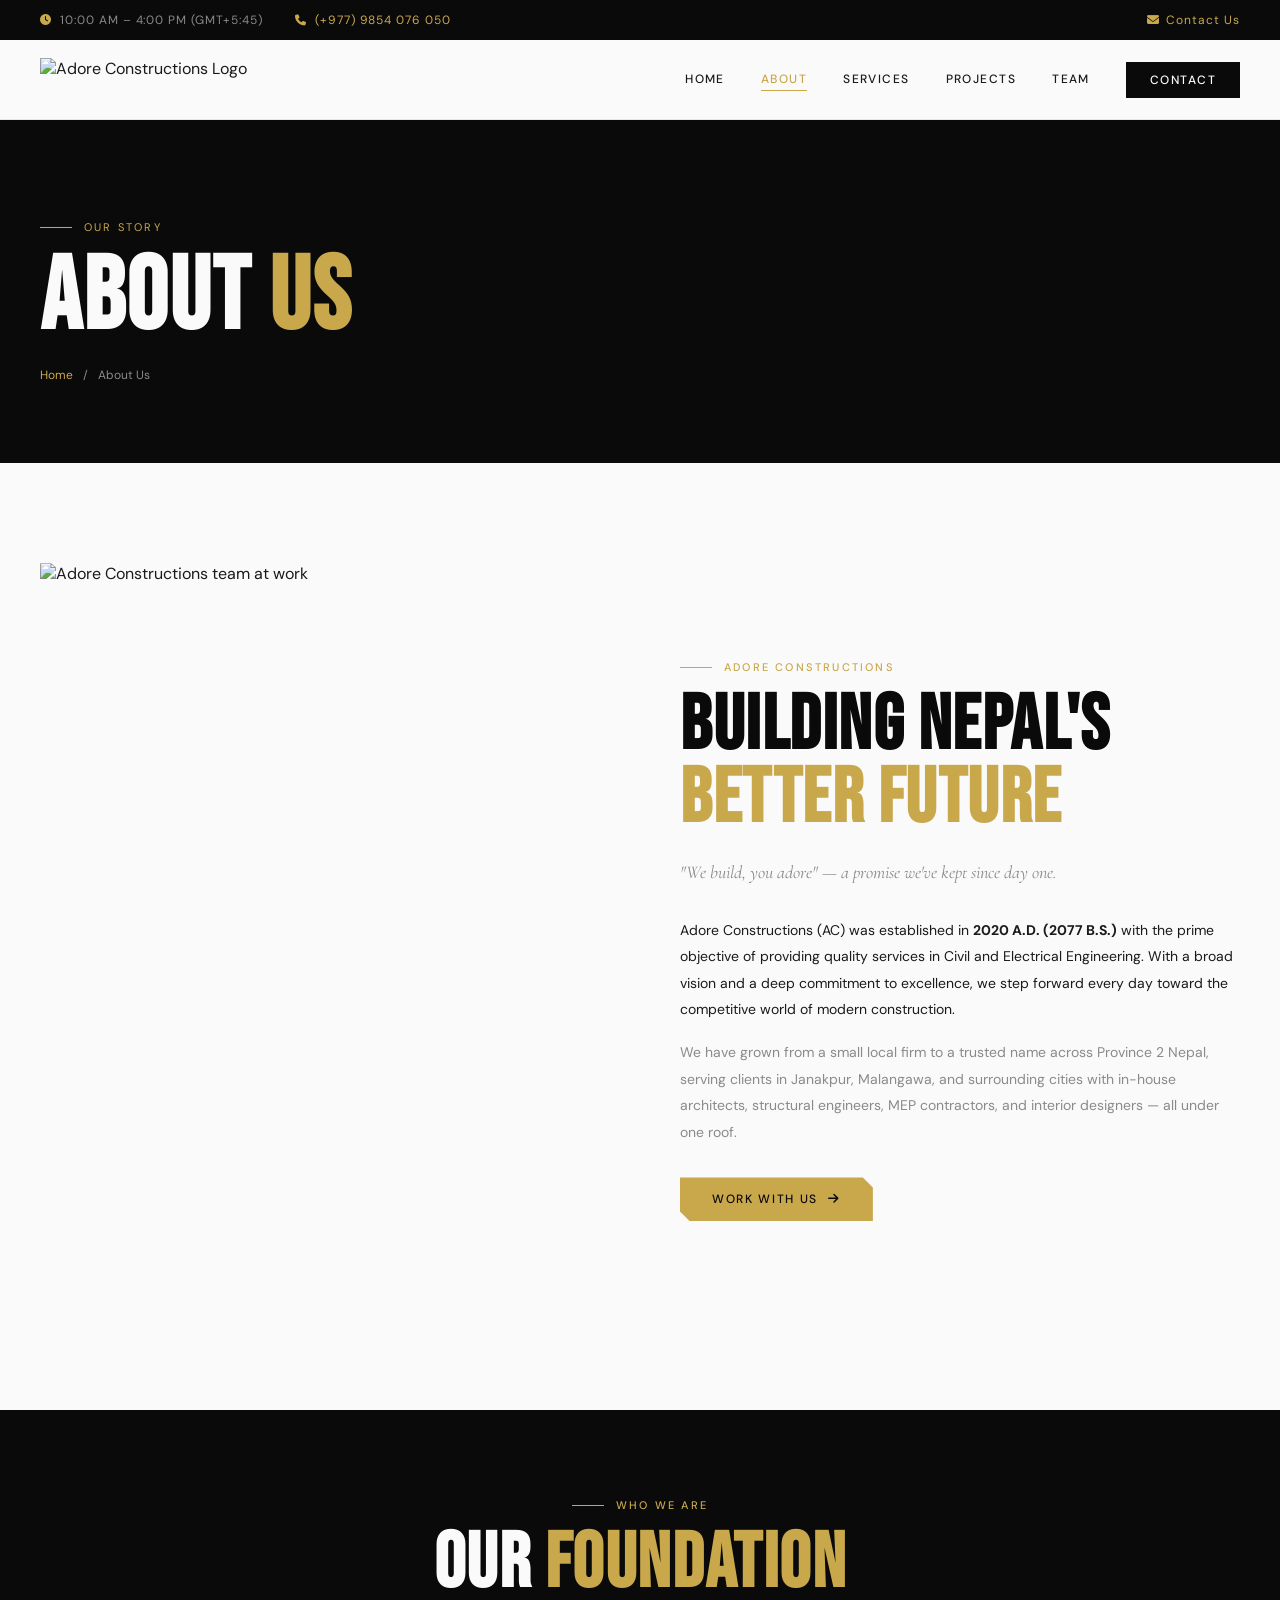
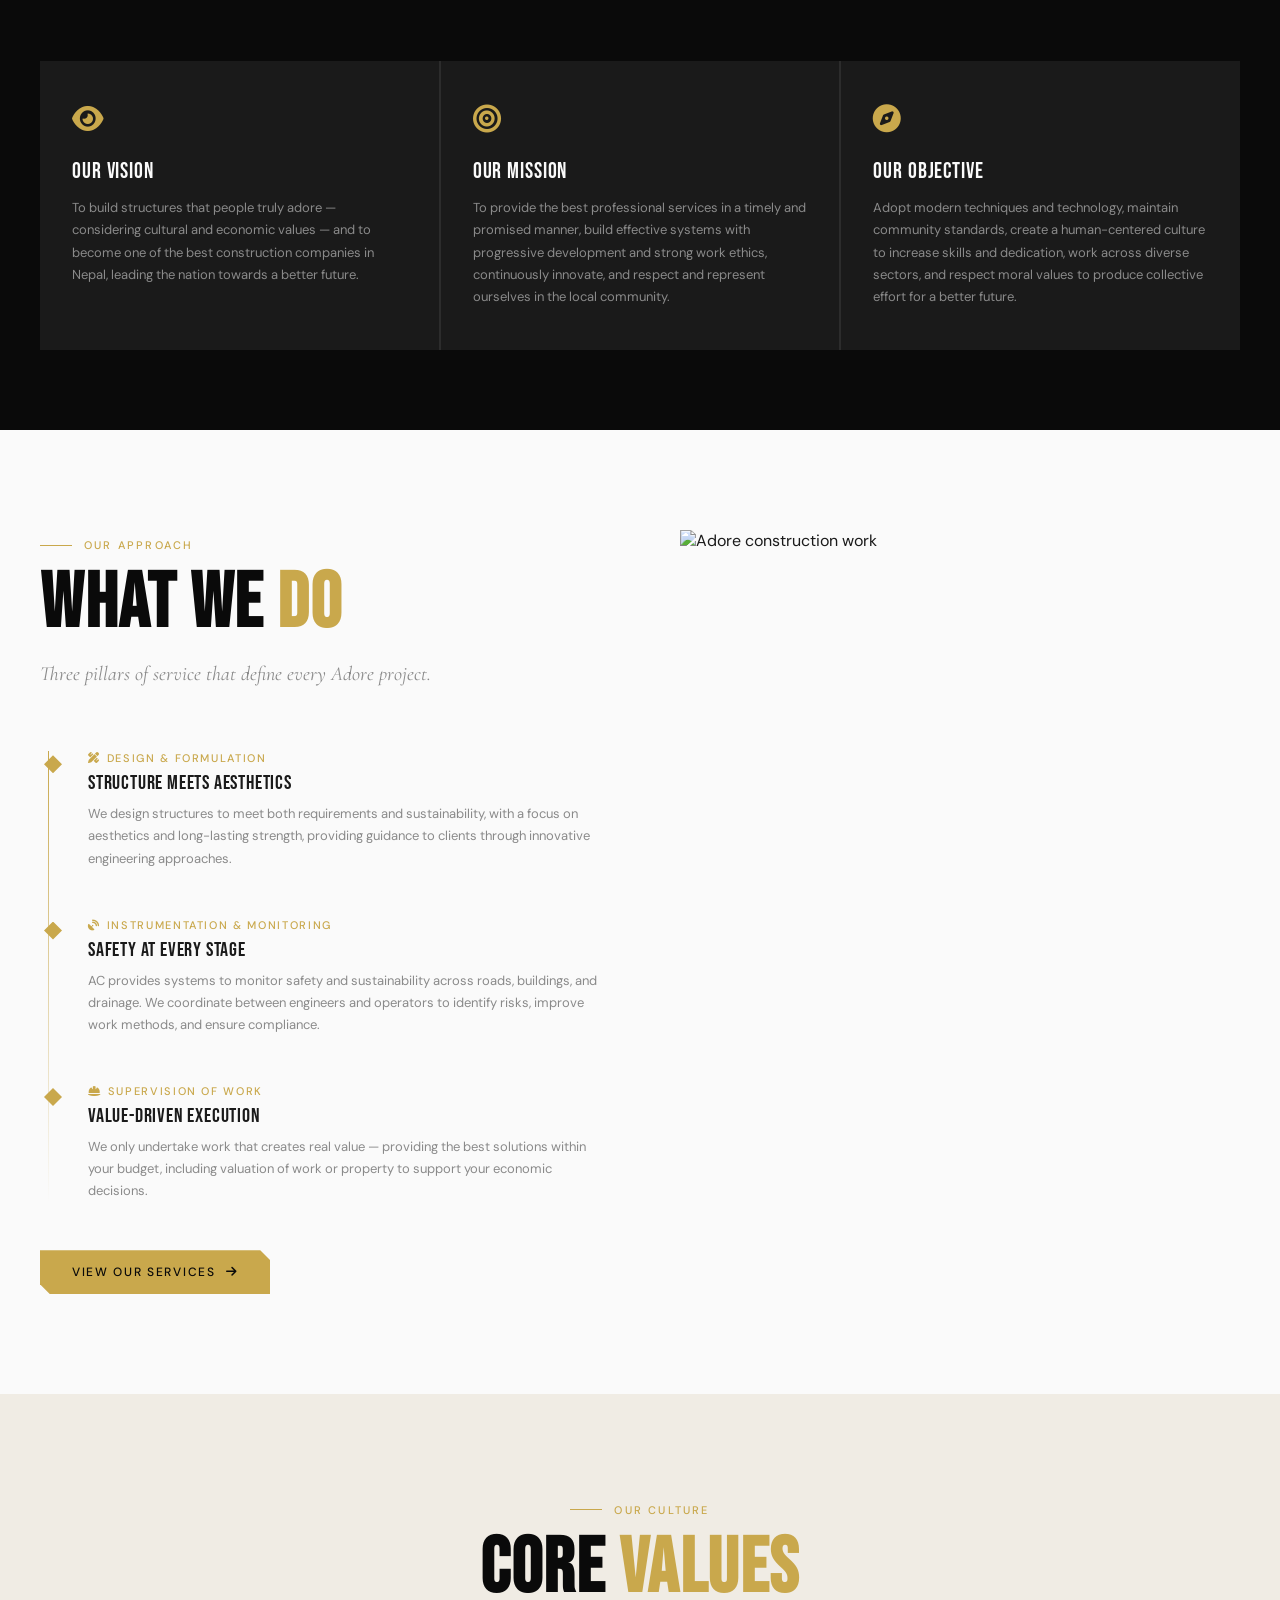
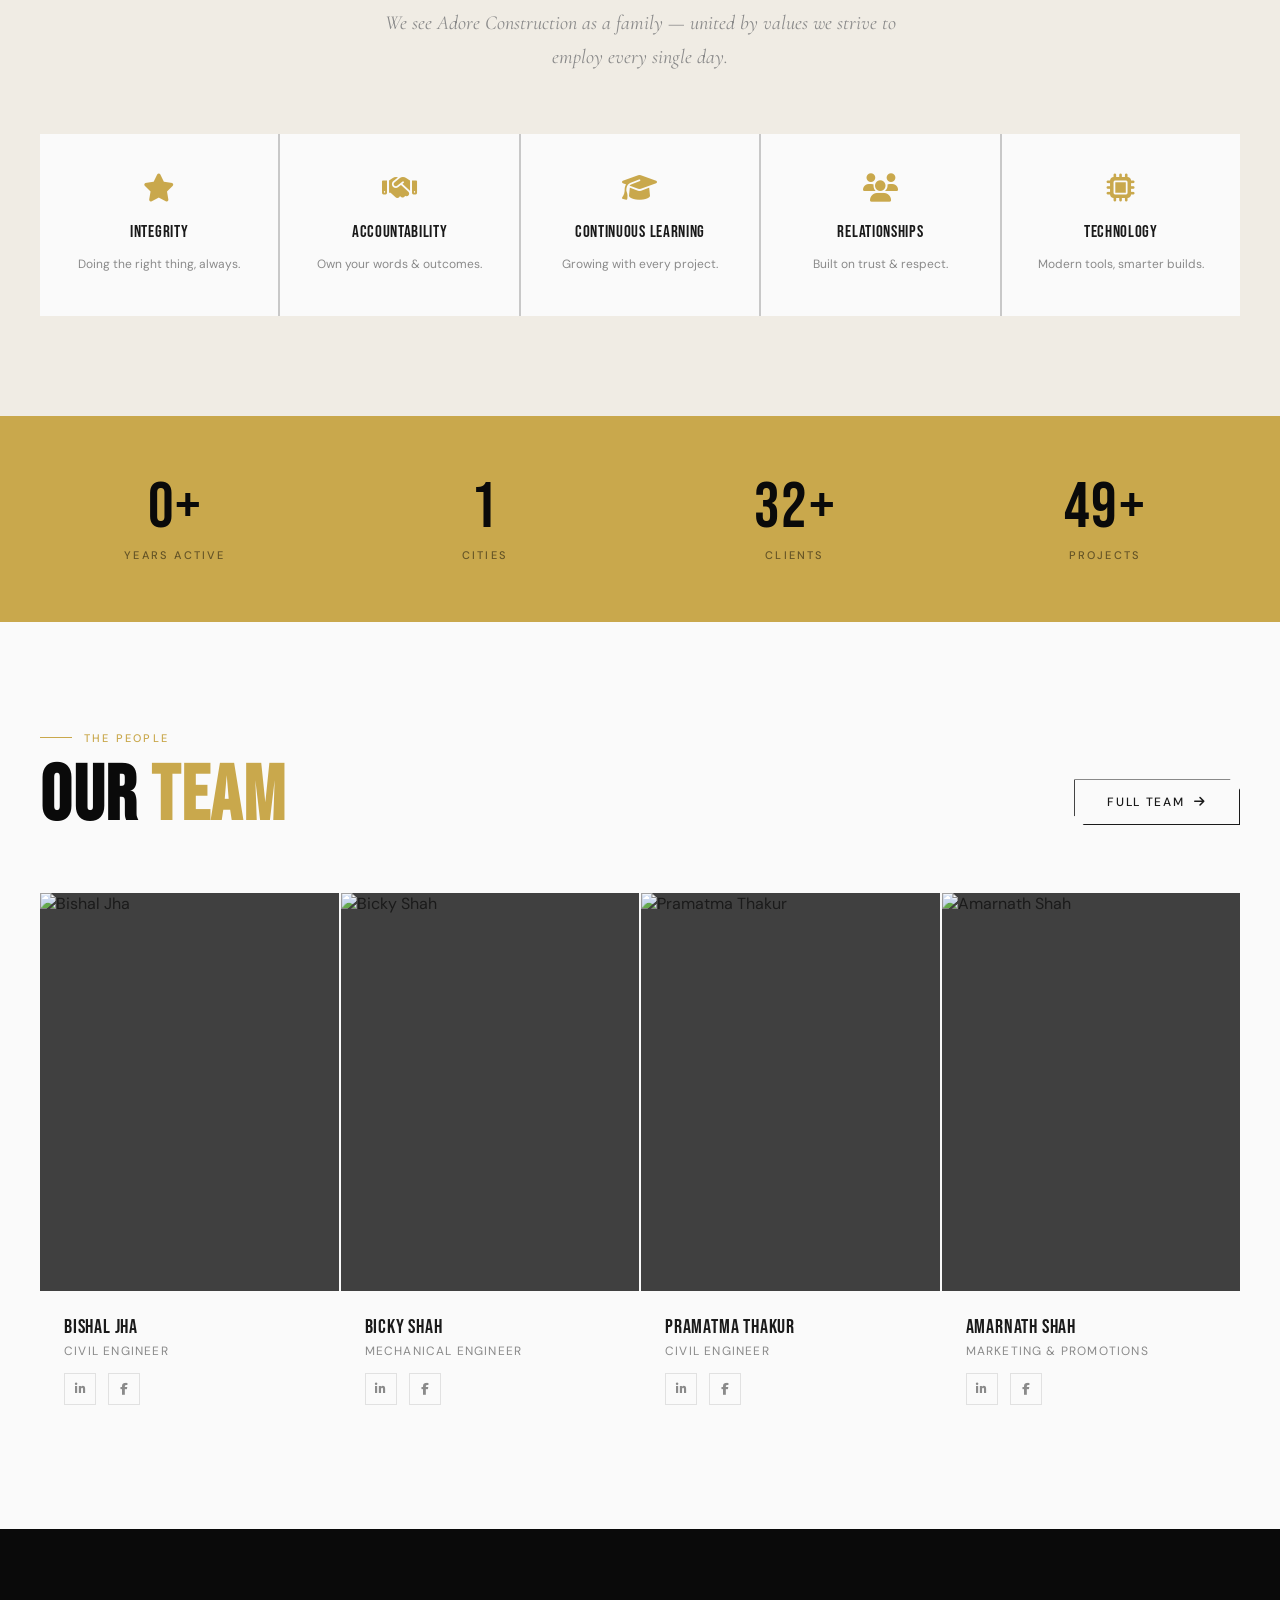
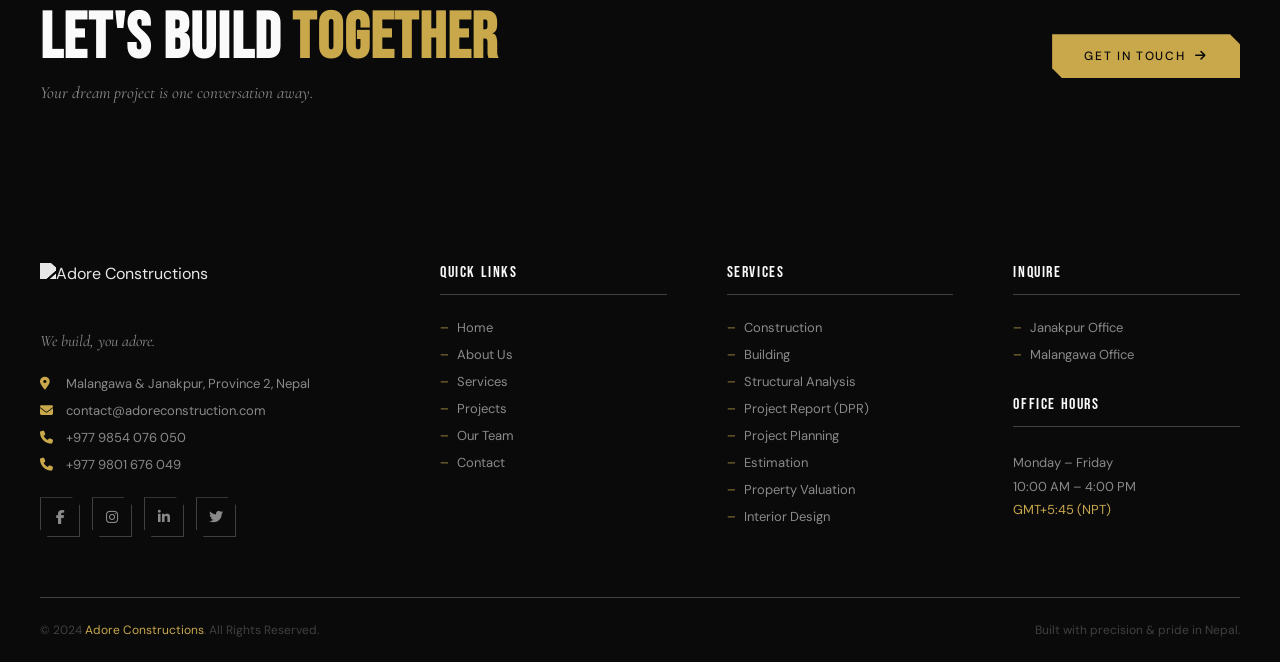
==== about.html @ 5b1c92f7 "a" ====
<!DOCTYPE html>
<html lang="en">
<head>
  <meta charset="UTF-8">
  <meta name="viewport" content="width=device-width, initial-scale=1.0">
  <meta name="description" content="About Adore Constructions — Established 2020 in Nepal. Our vision, mission, objectives, core values and the expert team behind every build.">
  <title>About Us — Adore Constructions</title>
  <link rel="stylesheet" href="style.css">
  <link rel="stylesheet" href="https://cdnjs.cloudflare.com/ajax/libs/font-awesome/6.5.0/css/all.min.css">
  <script src="components.js" defer></script>
  <script src="script.js" defer></script>
</head>
<body>

<div id="nav-placeholder"></div>

<!-- ══════════════════════════════════════
     PAGE HERO
══════════════════════════════════════ -->
<div class="page-hero">
  <div class="container">
    <div class="page-hero-label">Our Story</div>
    <h1 class="section-title" style="color:var(--white);font-size:clamp(52px,8vw,110px)">About <span>Us</span></h1>
    <div class="breadcrumb"><a href="index.html">Home</a><span>/</span><span>About Us</span></div>
  </div>
</div>

<!-- ══════════════════════════════════════
     INTRO
══════════════════════════════════════ -->
<section class="section">
  <div class="container">
    <div class="about-intro">
      <div class="reveal-left">
        <img src="https://images.unsplash.com/photo-1504307651254-35680f356dfd?w=800&q=80" alt="Adore Constructions team at work" class="about-intro-img">
      </div>
      <div class="reveal-right">
        <div class="section-label">Adore Constructions</div>
        <h2 class="section-title">Building Nepal's<br><span>Better Future</span></h2>
        <p style="font-family:var(--font-serif);font-style:italic;font-size:18px;color:var(--ash);line-height:1.8;margin-top:20px;margin-bottom:28px">
          "We build, you adore" — a promise we've kept since day one.
        </p>
        <p style="font-size:14px;color:var(--charcoal);line-height:1.9;margin-bottom:16px">
          Adore Constructions (AC) was established in <strong>2020 A.D. (2077 B.S.)</strong> with the prime objective of providing quality services in Civil and Electrical Engineering. With a broad vision and a deep commitment to excellence, we step forward every day toward the competitive world of modern construction.
        </p>
        <p style="font-size:14px;color:var(--ash);line-height:1.9;margin-bottom:32px">
          We have grown from a small local firm to a trusted name across Province 2 Nepal, serving clients in Janakpur, Malangawa, and surrounding cities with in-house architects, structural engineers, MEP contractors, and interior designers — all under one roof.
        </p>
        <a href="contact.html" class="btn btn-primary">Work With Us <i class="fas fa-arrow-right"></i></a>
      </div>
    </div>
  </div>
</section>

<!-- ══════════════════════════════════════
     VISION / MISSION / OBJECTIVE
══════════════════════════════════════ -->
<section class="section" style="background:var(--black);padding-top:80px;padding-bottom:80px">
  <div class="container">
    <div class="reveal" style="text-align:center;max-width:640px;margin:0 auto 60px">
      <div class="section-label" style="justify-content:center">Who We Are</div>
      <h2 class="section-title" style="color:var(--white)">Our <span>Foundation</span></h2>
    </div>
    <div class="values-grid" style="background:var(--steel)">
      <div class="value-card reveal delay-1" style="background:var(--charcoal)">
        <div class="value-icon"><i class="fas fa-eye"></i></div>
        <div class="value-title" style="color:var(--white)">Our Vision</div>
        <div class="value-desc" style="color:var(--ash)">To build structures that people truly adore — considering cultural and economic values — and to become one of the best construction companies in Nepal, leading the nation towards a better future.</div>
      </div>
      <div class="value-card reveal delay-2" style="background:var(--charcoal)">
        <div class="value-icon"><i class="fas fa-bullseye"></i></div>
        <div class="value-title" style="color:var(--white)">Our Mission</div>
        <div class="value-desc" style="color:var(--ash)">To provide the best professional services in a timely and promised manner, build effective systems with progressive development and strong work ethics, continuously innovate, and respect and represent ourselves in the local community.</div>
      </div>
      <div class="value-card reveal delay-3" style="background:var(--charcoal)">
        <div class="value-icon"><i class="fas fa-compass"></i></div>
        <div class="value-title" style="color:var(--white)">Our Objective</div>
        <div class="value-desc" style="color:var(--ash)">Adopt modern techniques and technology, maintain community standards, create a human-centered culture to increase skills and dedication, work across diverse sectors, and respect moral values to produce collective effort for a better future.</div>
      </div>
    </div>
  </div>
</section>

<!-- ══════════════════════════════════════
     WHAT WE DO
══════════════════════════════════════ -->
<section class="section">
  <div class="container">
    <div style="display:grid;grid-template-columns:1fr 1fr;gap:80px;align-items:start" class="about-intro">
      <div class="reveal">
        <div class="section-label">Our Approach</div>
        <h2 class="section-title">What We <span>Do</span></h2>
        <p class="section-subtitle">Three pillars of service that define every Adore project.</p>
        <div class="timeline">
          <div class="timeline-item reveal delay-1">
            <div class="timeline-dot"></div>
            <div class="timeline-year"><i class="fas fa-pencil-ruler" style="margin-right:6px"></i>Design &amp; Formulation</div>
            <div class="timeline-title">Structure Meets Aesthetics</div>
            <div class="timeline-desc">We design structures to meet both requirements and sustainability, with a focus on aesthetics and long-lasting strength, providing guidance to clients through innovative engineering approaches.</div>
          </div>
          <div class="timeline-item reveal delay-2">
            <div class="timeline-dot"></div>
            <div class="timeline-year"><i class="fas fa-satellite-dish" style="margin-right:6px"></i>Instrumentation &amp; Monitoring</div>
            <div class="timeline-title">Safety at Every Stage</div>
            <div class="timeline-desc">AC provides systems to monitor safety and sustainability across roads, buildings, and drainage. We coordinate between engineers and operators to identify risks, improve work methods, and ensure compliance.</div>
          </div>
          <div class="timeline-item reveal delay-3">
            <div class="timeline-dot"></div>
            <div class="timeline-year"><i class="fas fa-hard-hat" style="margin-right:6px"></i>Supervision of Work</div>
            <div class="timeline-title">Value-Driven Execution</div>
            <div class="timeline-desc">We only undertake work that creates real value — providing the best solutions within your budget, including valuation of work or property to support your economic decisions.</div>
          </div>
        </div>
        <div style="margin-top:36px">
          <a href="services.html" class="btn btn-primary">View Our Services <i class="fas fa-arrow-right"></i></a>
        </div>
      </div>
      <div class="reveal-right">
        <img src="https://images.unsplash.com/photo-1541888946425-d81bb19240f5?w=800&q=80" alt="Adore construction work" style="width:100%;aspect-ratio:3/4;object-fit:cover;clip-path:polygon(0 0, 100% 0, 100% calc(100% - 50px), calc(100% - 50px) 100%, 0 100%)">
      </div>
    </div>
  </div>
</section>

<!-- ══════════════════════════════════════
     CORE VALUES
══════════════════════════════════════ -->
<section class="section" style="background:var(--bone)">
  <div class="container">
    <div class="reveal" style="text-align:center;max-width:640px;margin:0 auto 60px">
      <div class="section-label" style="justify-content:center">Our Culture</div>
      <h2 class="section-title">Core <span>Values</span></h2>
      <p class="section-subtitle" style="margin:0 auto;text-align:center">We see Adore Construction as a family — united by values we strive to employ every single day.</p>
    </div>
    <div style="display:grid;grid-template-columns:repeat(5,1fr);gap:2px;background:var(--silver)" class="values-cols">
      <style>.values-cols{} @media(max-width:900px){.values-cols{grid-template-columns:1fr 1fr !important}} @media(max-width:500px){.values-cols{grid-template-columns:1fr !important}}</style>
      <div class="value-card reveal delay-1" style="text-align:center;padding:40px 20px">
        <div class="value-icon" style="justify-content:center;display:flex"><i class="fas fa-star"></i></div>
        <div class="value-title" style="font-size:17px">Integrity</div>
        <div class="value-desc" style="font-size:12px">Doing the right thing, always.</div>
      </div>
      <div class="value-card reveal delay-2" style="text-align:center;padding:40px 20px">
        <div class="value-icon" style="justify-content:center;display:flex"><i class="fas fa-handshake"></i></div>
        <div class="value-title" style="font-size:17px">Accountability</div>
        <div class="value-desc" style="font-size:12px">Own your words &amp; outcomes.</div>
      </div>
      <div class="value-card reveal delay-3" style="text-align:center;padding:40px 20px">
        <div class="value-icon" style="justify-content:center;display:flex"><i class="fas fa-graduation-cap"></i></div>
        <div class="value-title" style="font-size:17px">Continuous Learning</div>
        <div class="value-desc" style="font-size:12px">Growing with every project.</div>
      </div>
      <div class="value-card reveal delay-4" style="text-align:center;padding:40px 20px">
        <div class="value-icon" style="justify-content:center;display:flex"><i class="fas fa-users"></i></div>
        <div class="value-title" style="font-size:17px">Relationships</div>
        <div class="value-desc" style="font-size:12px">Built on trust &amp; respect.</div>
      </div>
      <div class="value-card reveal delay-5" style="text-align:center;padding:40px 20px">
        <div class="value-icon" style="justify-content:center;display:flex"><i class="fas fa-microchip"></i></div>
        <div class="value-title" style="font-size:17px">Technology</div>
        <div class="value-desc" style="font-size:12px">Modern tools, smarter builds.</div>
      </div>
    </div>
  </div>
</section>

<!-- ══════════════════════════════════════
     STATS
══════════════════════════════════════ -->
<div class="stats-bar">
  <div class="container">
    <div class="stats-grid">
      <div class="stat-item reveal"><div class="stat-num" data-count="3" data-suffix="+">3+</div><div class="stat-label">Years Active</div></div>
      <div class="stat-item reveal delay-1"><div class="stat-num" data-count="5" data-suffix="">5</div><div class="stat-label">Cities</div></div>
      <div class="stat-item reveal delay-2"><div class="stat-num" data-count="99" data-suffix="+">99+</div><div class="stat-label">Clients</div></div>
      <div class="stat-item reveal delay-3"><div class="stat-num" data-count="150" data-suffix="+">150+</div><div class="stat-label">Projects</div></div>
    </div>
  </div>
</div>

<!-- ══════════════════════════════════════
     TEAM PREVIEW
══════════════════════════════════════ -->
<section class="section">
  <div class="container">
    <div style="display:flex;justify-content:space-between;align-items:flex-end;flex-wrap:wrap;gap:24px;margin-bottom:60px">
      <div class="reveal">
        <div class="section-label">The People</div>
        <h2 class="section-title">Our <span>Team</span></h2>
      </div>
      <a href="team.html" class="btn btn-outline reveal delay-2" style="margin-bottom:8px">Full Team <i class="fas fa-arrow-right"></i></a>
    </div>
    <div class="team-grid">
      <div class="team-card reveal delay-1">
        <div class="team-img-wrap"><img src="https://images.unsplash.com/photo-1519085360753-af0119f7cbe7?w=400&q=80" alt="Bishal Jha" class="team-img"></div>
        <div class="team-info">
          <div class="team-name">Bishal Jha</div><div class="team-role">Civil Engineer</div>
          <div class="team-socials"><a href="#"><i class="fab fa-linkedin-in"></i></a><a href="#"><i class="fab fa-facebook-f"></i></a></div>
        </div>
      </div>
      <div class="team-card reveal delay-2">
        <div class="team-img-wrap"><img src="https://images.unsplash.com/photo-1500648767791-00dcc994a43e?w=400&q=80" alt="Bicky Shah" class="team-img"></div>
        <div class="team-info">
          <div class="team-name">Bicky Shah</div><div class="team-role">Mechanical Engineer</div>
          <div class="team-socials"><a href="#"><i class="fab fa-linkedin-in"></i></a><a href="#"><i class="fab fa-facebook-f"></i></a></div>
        </div>
      </div>
      <div class="team-card reveal delay-3">
        <div class="team-img-wrap"><img src="https://images.unsplash.com/photo-1507003211169-0a1dd7228f2d?w=400&q=80" alt="Pramatma Thakur" class="team-img"></div>
        <div class="team-info">
          <div class="team-name">Pramatma Thakur</div><div class="team-role">Civil Engineer</div>
          <div class="team-socials"><a href="#"><i class="fab fa-linkedin-in"></i></a><a href="#"><i class="fab fa-facebook-f"></i></a></div>
        </div>
      </div>
      <div class="team-card reveal delay-4">
        <div class="team-img-wrap"><img src="https://images.unsplash.com/photo-1560250097-0b93528c311a?w=400&q=80" alt="Amarnath Shah" class="team-img"></div>
        <div class="team-info">
          <div class="team-name">Amarnath Shah</div><div class="team-role">Marketing &amp; Promotions</div>
          <div class="team-socials"><a href="#"><i class="fab fa-linkedin-in"></i></a><a href="#"><i class="fab fa-facebook-f"></i></a></div>
        </div>
      </div>
    </div>
  </div>
</section>

<!-- CTA -->
<div class="cta-banner">
  <div class="container">
    <div class="reveal">
      <h2 class="cta-banner-title">Let's Build <span>Together</span></h2>
      <p class="cta-banner-sub">Your dream project is one conversation away.</p>
    </div>
    <a href="contact.html" class="btn btn-primary reveal delay-2">Get In Touch <i class="fas fa-arrow-right"></i></a>
  </div>
</div>

<div id="footer-placeholder"></div>
<div id="extras-placeholder"></div>
</body>
</html>
---- style.css ----
/* ============================================
   ADORE CONSTRUCTIONS — Premium Design System
   Aesthetic: Industrial Luxury / Editorial
   ============================================ */

@import url('https://fonts.googleapis.com/css2?family=Bebas+Neue&family=Cormorant+Garamond:ital,wght@0,300;0,400;0,600;1,300;1,400&family=DM+Sans:wght@300;400;500&display=swap');

/* ── Variables ── */
:root {
  --black: #0a0a0a;
  --charcoal: #1a1a1a;
  --steel: #2c2c2c;
  --iron: #404040;
  --ash: #8a8a8a;
  --silver: #c8c8c8;
  --bone: #f0ece4;
  --white: #fafafa;
  --gold: #c9a84c;
  --gold-light: #e8c96a;
  --gold-dim: rgba(201,168,76,0.15);

  --font-display: 'Bebas Neue', sans-serif;
  --font-serif: 'Cormorant Garamond', serif;
  --font-body: 'DM Sans', sans-serif;

  --ease-out: cubic-bezier(0.16, 1, 0.3, 1);
  --ease-in-out: cubic-bezier(0.87, 0, 0.13, 1);

  --nav-h: 80px;
  --topbar-h: 40px;
}

/* ── Reset ── */
*, *::before, *::after { margin: 0; padding: 0; box-sizing: border-box; }
html { scroll-behavior: smooth; font-size: 16px; }
body {
  font-family: var(--font-body);
  background: var(--white);
  color: var(--charcoal);
  overflow-x: hidden;
  cursor: auto;
}
a { text-decoration: none; color: inherit; }
img { max-width: 100%; display: block; }
ul { list-style: none; }
button { border: none; background: none; cursor: pointer; font-family: inherit; }

/* ── Custom Cursor (hidden — real system cursor is used) ── */
.cursor { display: none; }

/* ── Top Bar ── */
.topbar {
  height: var(--topbar-h);
  background: var(--black);
  display: flex; align-items: center; justify-content: space-between;
  padding: 0 40px;
  font-size: 12px;
  letter-spacing: 0.08em;
  color: var(--ash);
}
.topbar a { color: var(--gold); transition: color .2s; }
.topbar a:hover { color: var(--gold-light); }
.topbar-left { display: flex; gap: 32px; align-items: center; }
.topbar-left span { display: flex; align-items: center; gap: 8px; }
.topbar-left i { color: var(--gold); font-size: 11px; }

/* ── Navigation ── */
.navbar {
  position: sticky; top: 0; z-index: 1000;
  height: var(--nav-h);
  background: var(--white);
  border-bottom: 1px solid rgba(0,0,0,0.08);
  display: flex; align-items: center; justify-content: space-between;
  padding: 0 40px;
  transition: background .3s, box-shadow .3s;
}
.navbar.scrolled {
  background: rgba(250,250,250,0.96);
  backdrop-filter: blur(12px);
  box-shadow: 0 2px 40px rgba(0,0,0,0.08);
}
.nav-logo { display: flex; align-items: center; }
.nav-logo img { height: 44px; width: auto; }

.nav-links { display: flex; align-items: center; gap: 36px; }
.nav-links a {
  font-family: var(--font-body);
  font-size: 12px;
  font-weight: 500;
  letter-spacing: 0.12em;
  text-transform: uppercase;
  color: var(--charcoal);
  position: relative;
  padding-bottom: 2px;
  transition: color .2s;
}
.nav-links a::after {
  content: ''; position: absolute; bottom: -2px; left: 0;
  width: 0; height: 1px;
  background: var(--gold);
  transition: width .3s var(--ease-out);
}
.nav-links a:hover, .nav-links a.active { color: var(--gold); }
.nav-links a:hover::after, .nav-links a.active::after { width: 100%; }

.nav-cta {
  background: var(--black);
  color: var(--white) !important;
  padding: 10px 24px !important;
  letter-spacing: 0.12em;
  transition: background .2s !important;
}
.nav-cta:hover { background: var(--gold) !important; color: var(--black) !important; }
.nav-cta::after { display: none !important; }

.hamburger {
  display: none; flex-direction: column; gap: 5px;
  padding: 8px; cursor: none;
}
.hamburger span {
  display: block; width: 24px; height: 1.5px;
  background: var(--charcoal);
  transition: all .3s var(--ease-out);
}
.hamburger.open span:nth-child(1) { transform: rotate(45deg) translate(4.5px, 4.5px); }
.hamburger.open span:nth-child(2) { opacity: 0; transform: translateX(-8px); }
.hamburger.open span:nth-child(3) { transform: rotate(-45deg) translate(4.5px, -4.5px); }

.mobile-menu {
  display: none; position: fixed;
  top: calc(var(--topbar-h) + var(--nav-h));
  left: 0; right: 0;
  background: var(--white);
  border-bottom: 2px solid var(--gold);
  padding: 32px 40px;
  z-index: 999;
  transform: translateY(-20px); opacity: 0;
  transition: transform .4s var(--ease-out), opacity .3s;
  pointer-events: none;
}
.mobile-menu.open {
  transform: translateY(0); opacity: 1;
  pointer-events: all; display: block;
}
.mobile-menu a {
  display: block; padding: 14px 0;
  font-size: 13px; font-weight: 500;
  letter-spacing: 0.1em; text-transform: uppercase;
  border-bottom: 1px solid rgba(0,0,0,0.06);
  color: var(--charcoal);
  transition: color .2s, padding-left .2s;
}
.mobile-menu a:hover { color: var(--gold); padding-left: 8px; }

/* ── Buttons ── */
.btn {
  display: inline-flex; align-items: center; gap: 10px;
  padding: 14px 32px;
  font-family: var(--font-body);
  font-size: 12px; font-weight: 500;
  letter-spacing: 0.14em; text-transform: uppercase;
  transition: all .3s var(--ease-out);
  position: relative; overflow: hidden;
  cursor: pointer;
}
.btn-primary {
  background: var(--gold);
  color: var(--black);
  clip-path: polygon(0 0, calc(100% - 10px) 0, 100% 10px, 100% 100%, 10px 100%, 0 calc(100% - 10px));
}
.btn-primary:hover { background: var(--black); color: var(--gold); }
.btn-outline {
  border: 1px solid var(--charcoal);
  color: var(--charcoal);
  clip-path: polygon(0 0, calc(100% - 10px) 0, 100% 10px, 100% 100%, 10px 100%, 0 calc(100% - 10px));
}
.btn-outline:hover { background: var(--charcoal); color: var(--white); }
.btn-white {
  background: var(--white);
  color: var(--black);
  clip-path: polygon(0 0, calc(100% - 10px) 0, 100% 10px, 100% 100%, 10px 100%, 0 calc(100% - 10px));
}
.btn-white:hover { background: var(--gold); color: var(--black); }
.btn i { transition: transform .3s; }
.btn:hover i { transform: translateX(4px); }

/* ── Section Layout ── */
.section { padding: 100px 40px; }
.section-sm { padding: 60px 40px; }
.container { max-width: 1280px; margin: 0 auto; }
.container-narrow { max-width: 900px; margin: 0 auto; }

.section-label {
  display: inline-flex; align-items: center; gap: 12px;
  font-size: 11px; font-weight: 500;
  letter-spacing: 0.2em; text-transform: uppercase;
  color: var(--gold);
  margin-bottom: 16px;
}
.section-label::before {
  content: ''; display: block;
  width: 32px; height: 1px; background: var(--gold);
}
.section-title {
  font-family: var(--font-display);
  font-size: clamp(42px, 6vw, 80px);
  line-height: 0.95;
  letter-spacing: 0.02em;
  color: var(--black);
}
.section-title span { color: var(--gold); }
.section-subtitle {
  font-family: var(--font-serif);
  font-size: clamp(16px, 2vw, 20px);
  font-style: italic;
  color: var(--ash);
  max-width: 520px;
  line-height: 1.7;
  margin-top: 16px;
}

/* ── Scroll Reveal ── */
.reveal {
  opacity: 0; transform: translateY(40px);
  transition: opacity .8s var(--ease-out), transform .8s var(--ease-out);
}
.reveal.visible { opacity: 1; transform: translateY(0); }
.reveal-left { opacity: 0; transform: translateX(-40px); transition: opacity .8s var(--ease-out), transform .8s var(--ease-out); }
.reveal-left.visible { opacity: 1; transform: translateX(0); }
.reveal-right { opacity: 0; transform: translateX(40px); transition: opacity .8s var(--ease-out), transform .8s var(--ease-out); }
.reveal-right.visible { opacity: 1; transform: translateX(0); }
.delay-1 { transition-delay: 0.1s; }
.delay-2 { transition-delay: 0.2s; }
.delay-3 { transition-delay: 0.3s; }
.delay-4 { transition-delay: 0.4s; }
.delay-5 { transition-delay: 0.5s; }

/* ── Hero ── */
.hero {
  position: relative; height: 100vh; min-height: 700px;
  display: flex; align-items: center;
  overflow: hidden; background: var(--black);
}
.hero-bg {
  position: absolute; inset: 0;
  background: url('https://images.unsplash.com/photo-1504307651254-35680f356dfd?w=1600&q=80') center/cover no-repeat;
  opacity: 0.35;
  transform: scale(1.05);
  animation: heroZoom 12s ease-out forwards;
}
@keyframes heroZoom { to { transform: scale(1); opacity: 0.28; } }
.hero-overlay {
  position: absolute; inset: 0;
  background: linear-gradient(135deg, rgba(10,10,10,0.92) 0%, rgba(10,10,10,0.3) 60%, transparent 100%);
}
.hero-content {
  position: relative; z-index: 2;
  padding: 0 40px; max-width: 1280px; margin: 0 auto; width: 100%;
}
.hero-eyebrow {
  display: flex; align-items: center; gap: 14px;
  font-size: 11px; font-weight: 500;
  letter-spacing: 0.25em; text-transform: uppercase;
  color: var(--gold);
  margin-bottom: 24px;
  opacity: 0; animation: fadeUp 0.8s 0.3s var(--ease-out) forwards;
}
.hero-eyebrow::before { content: ''; display: block; width: 40px; height: 1px; background: var(--gold); }
.hero-title {
  font-family: var(--font-display);
  font-size: clamp(64px, 10vw, 140px);
  line-height: 0.9;
  color: var(--white);
  letter-spacing: 0.02em;
  margin-bottom: 28px;
  opacity: 0; animation: fadeUp 0.9s 0.5s var(--ease-out) forwards;
}
.hero-title .line-gold { color: var(--gold); display: block; }
.hero-desc {
  font-family: var(--font-serif);
  font-size: clamp(16px, 1.8vw, 20px);
  font-style: italic;
  color: rgba(250,250,250,0.65);
  max-width: 480px; line-height: 1.8;
  margin-bottom: 40px;
  opacity: 0; animation: fadeUp 0.9s 0.7s var(--ease-out) forwards;
}
.hero-actions {
  display: flex; gap: 16px; flex-wrap: wrap;
  opacity: 0; animation: fadeUp 0.9s 0.9s var(--ease-out) forwards;
}
.hero-stats {
  position: absolute; bottom: 0; right: 0;
  display: grid; grid-template-columns: repeat(4, 1fr);
  background: var(--gold);
  z-index: 2;
}
.hero-stat {
  padding: 28px 32px;
  border-left: 1px solid rgba(0,0,0,0.1);
  opacity: 0; animation: fadeUp 0.8s var(--ease-out) forwards;
}
.hero-stat:nth-child(1) { animation-delay: 1.1s; }
.hero-stat:nth-child(2) { animation-delay: 1.2s; }
.hero-stat:nth-child(3) { animation-delay: 1.3s; }
.hero-stat:nth-child(4) { animation-delay: 1.4s; }
.hero-stat-num {
  font-family: var(--font-display);
  font-size: 40px; line-height: 1;
  color: var(--black);
  letter-spacing: 0.02em;
}
.hero-stat-label {
  font-size: 10px; font-weight: 500;
  letter-spacing: 0.2em; text-transform: uppercase;
  color: rgba(0,0,0,0.55);
  margin-top: 6px;
}
.hero-scroll {
  position: absolute; bottom: 120px; right: 40px; z-index: 2;
  display: flex; flex-direction: column; align-items: center; gap: 12px;
  opacity: 0; animation: fadeIn 1s 1.5s forwards;
}
.hero-scroll span {
  font-size: 10px; letter-spacing: 0.2em;
  text-transform: uppercase; color: var(--ash);
  writing-mode: vertical-rl;
}
.scroll-line {
  width: 1px; height: 60px;
  background: linear-gradient(to bottom, var(--gold), transparent);
  animation: scrollPulse 2s infinite;
}
@keyframes scrollPulse { 0%,100% { opacity: 1; } 50% { opacity: 0.3; } }
@keyframes fadeUp { from { opacity: 0; transform: translateY(30px); } to { opacity: 1; transform: translateY(0); } }
@keyframes fadeIn { from { opacity: 0; } to { opacity: 1; } }

/* ── Marquee ── */
.marquee-bar {
  background: var(--black); overflow: hidden;
  padding: 16px 0; border-top: 1px solid var(--iron);
}
.marquee-track {
  display: flex; gap: 60px;
  animation: marquee 25s linear infinite;
  white-space: nowrap; width: max-content;
}
.marquee-item {
  display: flex; align-items: center; gap: 20px;
  font-family: var(--font-display);
  font-size: 14px; letter-spacing: 0.15em;
  color: var(--ash); text-transform: uppercase;
}
.marquee-item i { color: var(--gold); font-size: 10px; }
@keyframes marquee { from { transform: translateX(0); } to { transform: translateX(-50%); } }

/* ── Why Choose Us ── */
.why-grid {
  display: grid; grid-template-columns: 1fr 1fr;
  gap: 80px; align-items: center;
}
.why-image-wrap {
  position: relative;
}
.why-image-main {
  width: 100%; aspect-ratio: 4/5;
  object-fit: cover;
  clip-path: polygon(0 0, 100% 0, 100% calc(100% - 40px), calc(100% - 40px) 100%, 0 100%);
}
.why-image-accent {
  position: absolute; bottom: -32px; right: -32px;
  width: 55%; aspect-ratio: 1;
  object-fit: cover;
  border: 6px solid var(--white);
  clip-path: polygon(0 0, 100% 0, 100% calc(100% - 20px), calc(100% - 20px) 100%, 0 100%);
}
.why-badge {
  position: absolute; top: 32px; left: -20px;
  background: var(--gold); padding: 20px 24px;
  clip-path: polygon(0 0, 100% 0, 100% calc(100% - 12px), calc(100% - 12px) 100%, 0 100%);
}
.why-badge-num {
  font-family: var(--font-display);
  font-size: 36px; line-height: 1;
  color: var(--black);
}
.why-badge-label {
  font-size: 10px; letter-spacing: 0.15em;
  text-transform: uppercase; color: rgba(0,0,0,0.6);
}
.why-points { margin-top: 40px; display: flex; flex-direction: column; gap: 24px; }
.why-point { display: flex; gap: 20px; }
.why-point-icon {
  flex-shrink: 0; width: 48px; height: 48px;
  background: var(--gold-dim); border: 1px solid var(--gold);
  display: flex; align-items: center; justify-content: center;
  color: var(--gold); font-size: 18px;
  clip-path: polygon(0 0, calc(100% - 8px) 0, 100% 8px, 100% 100%, 8px 100%, 0 calc(100% - 8px));
}
.why-point-title { font-size: 14px; font-weight: 500; color: var(--black); margin-bottom: 4px; }
.why-point-desc { font-size: 13px; color: var(--ash); line-height: 1.7; }

/* ── Services ── */
.services-bg { background: var(--black); color: var(--white); }
.services-grid {
  display: grid;
  grid-template-columns: repeat(4, 1fr);
  gap: 1px; background: var(--steel);
  margin-top: 60px;
}
.service-card {
  background: var(--charcoal);
  padding: 40px 32px;
  position: relative; overflow: hidden;
  transition: background .4s;
}
.service-card::before {
  content: ''; position: absolute;
  bottom: 0; left: 0; right: 0; height: 3px;
  background: var(--gold);
  transform: scaleX(0); transform-origin: left;
  transition: transform .4s var(--ease-out);
}
.service-card:hover { background: var(--steel); }
.service-card:hover::before { transform: scaleX(1); }
.service-num {
  font-family: var(--font-display);
  font-size: 56px; line-height: 1;
  color: rgba(201,168,76,0.12);
  margin-bottom: 20px;
  transition: color .4s;
}
.service-card:hover .service-num { color: rgba(201,168,76,0.25); }
.service-icon {
  width: 48px; height: 48px;
  color: var(--gold); font-size: 22px;
  margin-bottom: 20px;
  display: flex; align-items: center;
}
.service-name {
  font-family: var(--font-display);
  font-size: 22px; letter-spacing: 0.05em;
  color: var(--white); margin-bottom: 12px;
}
.service-desc {
  font-size: 13px; color: var(--ash);
  line-height: 1.7; margin-bottom: 24px;
}
.service-link {
  display: flex; align-items: center; gap: 8px;
  font-size: 11px; font-weight: 500;
  letter-spacing: 0.15em; text-transform: uppercase;
  color: var(--gold);
  transition: gap .3s;
}
.service-link:hover { gap: 14px; }

/* ── Projects ── */
.projects-grid {
  display: grid;
  grid-template-columns: repeat(3, 1fr);
  gap: 2px;
  margin-top: 60px;
}
.project-card {
  position: relative; overflow: hidden;
  aspect-ratio: 3/4;
  background: var(--steel);
}
.project-card:first-child { grid-row: span 2; aspect-ratio: auto; }
.project-img {
  width: 100%; height: 100%; object-fit: cover;
  transition: transform .6s var(--ease-out);
}
.project-card:hover .project-img { transform: scale(1.06); }
.project-overlay {
  position: absolute; inset: 0;
  background: linear-gradient(to top, rgba(0,0,0,0.9) 0%, transparent 60%);
  display: flex; flex-direction: column; justify-content: flex-end;
  padding: 32px;
  transition: background .4s;
}
.project-card:hover .project-overlay { background: linear-gradient(to top, rgba(0,0,0,0.95) 0%, rgba(0,0,0,0.3) 100%); }
.project-tag {
  font-size: 10px; letter-spacing: 0.2em;
  text-transform: uppercase; color: var(--gold);
  margin-bottom: 8px;
}
.project-title {
  font-family: var(--font-display);
  font-size: 22px; color: var(--white);
  letter-spacing: 0.03em;
}
.project-status {
  display: inline-block; margin-top: 10px;
  padding: 4px 12px;
  font-size: 10px; letter-spacing: 0.15em;
  text-transform: uppercase;
  border: 1px solid;
}
.project-status.completed { color: var(--gold); border-color: var(--gold); }
.project-status.ongoing { color: #6fcf97; border-color: #6fcf97; }

/* ── Team ── */
.team-grid { display: grid; grid-template-columns: repeat(4, 1fr); gap: 2px; margin-top: 60px; }
.team-card { position: relative; overflow: hidden; background: var(--steel); }
.team-img-wrap { aspect-ratio: 3/4; overflow: hidden; background: var(--iron); }
.team-img { width: 100%; height: 100%; object-fit: cover; transition: transform .6s var(--ease-out); filter: grayscale(20%); }
.team-card:hover .team-img { transform: scale(1.05); filter: grayscale(0); }
.team-info {
  background: var(--white);
  padding: 24px;
  position: relative;
}
.team-info::before {
  content: ''; position: absolute; top: 0; left: 24px;
  width: 0; height: 2px; background: var(--gold);
  transition: width .4s var(--ease-out);
}
.team-card:hover .team-info::before { width: calc(100% - 48px); }
.team-name { font-family: var(--font-display); font-size: 20px; letter-spacing: 0.04em; }
.team-role { font-size: 12px; color: var(--ash); letter-spacing: 0.1em; text-transform: uppercase; margin-top: 4px; }
.team-socials { display: flex; gap: 12px; margin-top: 14px; }
.team-socials a {
  width: 32px; height: 32px;
  border: 1px solid rgba(0,0,0,0.1);
  display: flex; align-items: center; justify-content: center;
  font-size: 12px; color: var(--ash);
  transition: all .2s;
}
.team-socials a:hover { background: var(--gold); border-color: var(--gold); color: var(--black); }

/* ── Testimonials ── */
.testimonials-bg {
  background: var(--bone);
  position: relative; overflow: hidden;
}
.testimonials-bg::before {
  content: '"'; position: absolute;
  font-family: var(--font-serif); font-size: 600px;
  color: rgba(0,0,0,0.03); line-height: 1;
  top: -100px; right: -40px;
  pointer-events: none;
}
.testimonials-slider { position: relative; margin-top: 60px; }
.testimonial-track { overflow: hidden; }
.testimonials-wrap { display: flex; transition: transform .6s var(--ease-out); }
.testimonial {
  min-width: 100%;
  display: grid; grid-template-columns: 1fr 1fr;
  gap: 80px; align-items: center;
}
.testimonial-quote {
  font-family: var(--font-serif);
  font-size: clamp(20px, 2.5vw, 28px);
  line-height: 1.7; font-style: italic;
  color: var(--charcoal);
  position: relative; padding-left: 32px;
}
.testimonial-quote::before {
  content: ''; position: absolute;
  left: 0; top: 4px;
  width: 3px; height: 60%;
  background: var(--gold);
}
.testimonial-author { margin-top: 32px; display: flex; align-items: center; gap: 16px; }
.testimonial-avatar {
  width: 52px; height: 52px;
  border-radius: 50%; object-fit: cover;
  border: 2px solid var(--gold);
}
.testimonial-name { font-size: 14px; font-weight: 500; }
.testimonial-title { font-size: 12px; color: var(--ash); margin-top: 2px; }
.testimonial-img {
  aspect-ratio: 4/5; object-fit: cover;
  clip-path: polygon(0 0, 100% 0, 100% calc(100% - 40px), calc(100% - 40px) 100%, 0 100%);
}
.testimonial-controls { display: flex; gap: 12px; margin-top: 40px; }
.t-btn {
  width: 48px; height: 48px;
  border: 1px solid var(--iron);
  display: flex; align-items: center; justify-content: center;
  font-size: 14px; color: var(--charcoal);
  transition: all .2s; cursor: pointer;
  clip-path: polygon(0 0, calc(100% - 8px) 0, 100% 8px, 100% 100%, 8px 100%, 0 calc(100% - 8px));
}
.t-btn:hover { background: var(--gold); border-color: var(--gold); color: var(--black); }

/* ── CTA Banner ── */
.cta-banner {
  background: var(--black);
  position: relative; overflow: hidden;
  padding: 80px 40px;
}
.cta-banner::before {
  content: ''; position: absolute; inset: 0;
  background: url('https://images.unsplash.com/photo-1503387762-592deb58ef4e?w=1600&q=80') center/cover;
  opacity: 0.12;
}
.cta-banner .container {
  position: relative; z-index: 1;
  display: flex; align-items: center; justify-content: space-between;
  gap: 40px; flex-wrap: wrap;
}
.cta-banner-title {
  font-family: var(--font-display);
  font-size: clamp(36px, 5vw, 64px);
  color: var(--white); line-height: 0.95;
  letter-spacing: 0.02em;
}
.cta-banner-title span { color: var(--gold); }
.cta-banner-sub {
  font-family: var(--font-serif); font-style: italic;
  color: var(--ash); margin-top: 12px;
  font-size: 17px;
}

/* ── Contact ── */
.contact-grid { display: grid; grid-template-columns: 1fr 1fr; gap: 80px; }
.contact-form { display: flex; flex-direction: column; gap: 20px; }
.form-row { display: grid; grid-template-columns: 1fr 1fr; gap: 16px; }
.form-group { display: flex; flex-direction: column; gap: 8px; }
.form-group label { font-size: 11px; font-weight: 500; letter-spacing: 0.12em; text-transform: uppercase; color: var(--iron); }
.form-group input,
.form-group textarea,
.form-group select {
  background: var(--white);
  border: 1px solid rgba(0,0,0,0.12);
  border-bottom: 2px solid rgba(0,0,0,0.12);
  padding: 14px 16px;
  font-family: var(--font-body); font-size: 14px;
  color: var(--charcoal);
  outline: none;
  transition: border-color .2s;
}
.form-group input:focus,
.form-group textarea:focus,
.form-group select:focus { border-bottom-color: var(--gold); }
.form-group textarea { resize: vertical; min-height: 120px; }
.contact-info { display: flex; flex-direction: column; gap: 40px; }
.contact-location { padding: 32px; background: var(--bone); border-left: 3px solid var(--gold); }
.contact-location h3 {
  font-family: var(--font-display); font-size: 22px;
  letter-spacing: 0.06em; margin-bottom: 16px;
}
.contact-detail {
  display: flex; align-items: flex-start; gap: 14px;
  margin-bottom: 12px;
}
.contact-detail i { color: var(--gold); margin-top: 2px; width: 16px; }
.contact-detail span { font-size: 14px; color: var(--charcoal); line-height: 1.5; }
.contact-detail a { color: var(--charcoal); transition: color .2s; }
.contact-detail a:hover { color: var(--gold); }

/* ── Page Hero ── */
.page-hero {
  background: var(--black);
  padding: 100px 40px 80px;
  position: relative; overflow: hidden;
}
.page-hero::before {
  content: ''; position: absolute; inset: 0;
  background: url('https://images.unsplash.com/photo-1504307651254-35680f356dfd?w=1200&q=80') center/cover;
  opacity: 0.2;
}
.page-hero .container { position: relative; z-index: 1; }
.page-hero-label {
  font-size: 11px; letter-spacing: 0.2em;
  text-transform: uppercase; color: var(--gold);
  display: flex; align-items: center; gap: 12px;
  margin-bottom: 16px;
}
.page-hero-label::before { content: ''; display: block; width: 32px; height: 1px; background: var(--gold); }
.breadcrumb { display: flex; align-items: center; gap: 10px; font-size: 12px; color: var(--ash); margin-top: 20px; }
.breadcrumb a { color: var(--gold); }
.breadcrumb span { color: var(--ash); }

/* ── About Page ── */
.about-intro { display: grid; grid-template-columns: 1fr 1fr; gap: 80px; align-items: center; }
.about-intro-img {
  width: 100%; aspect-ratio: 3/4; object-fit: cover;
  clip-path: polygon(0 0, 100% 0, 100% calc(100% - 50px), calc(100% - 50px) 100%, 0 100%);
}
.values-grid { display: grid; grid-template-columns: repeat(3, 1fr); gap: 2px; margin-top: 60px; background: var(--steel); }
.value-card {
  background: var(--white); padding: 40px 32px;
  border-bottom: 2px solid transparent;
  transition: all .3s;
}
.value-card:hover { background: var(--bone); border-bottom-color: var(--gold); }
.value-icon { font-size: 28px; color: var(--gold); margin-bottom: 20px; }
.value-title { font-family: var(--font-display); font-size: 22px; letter-spacing: 0.04em; margin-bottom: 12px; }
.value-desc { font-size: 13px; color: var(--ash); line-height: 1.7; }
.timeline { margin-top: 60px; position: relative; padding-left: 48px; }
.timeline::before { content: ''; position: absolute; left: 8px; top: 0; bottom: 0; width: 1px; background: linear-gradient(to bottom, var(--gold), transparent); }
.timeline-item { position: relative; margin-bottom: 48px; }
.timeline-dot {
  position: absolute; left: -44px; top: 4px;
  width: 18px; height: 18px;
  background: var(--gold);
  clip-path: polygon(50% 0%, 100% 50%, 50% 100%, 0% 50%);
}
.timeline-year { font-size: 11px; font-weight: 500; letter-spacing: 0.15em; color: var(--gold); margin-bottom: 6px; text-transform: uppercase; }
.timeline-title { font-family: var(--font-display); font-size: 20px; letter-spacing: 0.04em; margin-bottom: 8px; }
.timeline-desc { font-size: 13px; color: var(--ash); line-height: 1.7; }

/* ── Services Page ── */
.services-list { display: flex; flex-direction: column; gap: 2px; margin-top: 60px; }
.service-item {
  background: var(--white);
  border: 1px solid rgba(0,0,0,0.06);
  display: grid; grid-template-columns: 80px 1fr auto;
  gap: 40px; align-items: start;
  padding: 40px; overflow: hidden;
  transition: border-color .3s, background .3s;
}
.service-item:hover { background: var(--bone); border-color: var(--gold); }
.service-item-num {
  font-family: var(--font-display); font-size: 48px;
  color: rgba(0,0,0,0.08); line-height: 1;
  transition: color .3s;
}
.service-item:hover .service-item-num { color: rgba(201,168,76,0.3); }
.service-item-icon { font-size: 24px; color: var(--gold); margin-bottom: 12px; }
.service-item-title { font-family: var(--font-display); font-size: 26px; letter-spacing: 0.04em; margin-bottom: 12px; }
.service-item-desc { font-size: 14px; color: var(--ash); line-height: 1.7; max-width: 600px; }
.service-item-tags { display: flex; flex-wrap: wrap; gap: 8px; margin-top: 16px; }
.service-tag {
  padding: 4px 12px; font-size: 10px;
  letter-spacing: 0.1em; text-transform: uppercase;
  border: 1px solid rgba(0,0,0,0.1);
  color: var(--ash);
}

/* ── Projects Page ── */
.projects-filter { display: flex; gap: 12px; flex-wrap: wrap; margin-bottom: 48px; }
.filter-btn {
  padding: 8px 20px; font-size: 11px;
  font-weight: 500; letter-spacing: 0.12em;
  text-transform: uppercase; cursor: pointer;
  border: 1px solid rgba(0,0,0,0.12);
  color: var(--ash); transition: all .2s;
}
.filter-btn.active, .filter-btn:hover { background: var(--black); color: var(--white); border-color: var(--black); }
.projects-list { display: flex; flex-direction: column; gap: 2px; }
.project-list-item {
  display: grid; grid-template-columns: auto 1fr auto;
  align-items: center; gap: 32px;
  padding: 28px 32px; background: var(--white);
  border-bottom: 1px solid rgba(0,0,0,0.06);
  transition: all .3s;
}
.project-list-item:hover { background: var(--bone); padding-left: 44px; }
.project-list-num {
  font-family: var(--font-display); font-size: 32px;
  color: rgba(0,0,0,0.08);
}
.project-list-title { font-size: 15px; font-weight: 500; color: var(--charcoal); }
.project-list-cat { font-size: 11px; letter-spacing: 0.1em; text-transform: uppercase; color: var(--ash); margin-top: 4px; }

/* ── Stats Bar ── */
.stats-bar { background: var(--gold); padding: 60px 40px; }
.stats-grid { display: grid; grid-template-columns: repeat(4, 1fr); gap: 40px; }
.stat-item { text-align: center; }
.stat-num {
  font-family: var(--font-display); font-size: 64px;
  line-height: 1; color: var(--black); letter-spacing: 0.02em;
}
.stat-label {
  font-size: 11px; font-weight: 500;
  letter-spacing: 0.2em; text-transform: uppercase;
  color: rgba(0,0,0,0.5); margin-top: 8px;
}

/* ── Footer ── */
footer { background: var(--black); color: var(--white); padding: 80px 40px 0; }
.footer-grid { display: grid; grid-template-columns: 1.5fr 1fr 1fr 1fr; gap: 60px; }
.footer-brand-logo { height: 48px; width: auto; margin-bottom: 20px; filter: brightness(0) invert(1); opacity: 0.9; }
.footer-tagline {
  font-family: var(--font-serif); font-style: italic;
  font-size: 16px; color: var(--ash); margin-bottom: 24px;
}
.footer-contact-item {
  display: flex; align-items: center; gap: 10px;
  font-size: 13px; color: var(--ash);
  margin-bottom: 10px;
}
.footer-contact-item i { color: var(--gold); width: 16px; }
.footer-contact-item a { color: var(--ash); transition: color .2s; }
.footer-contact-item a:hover { color: var(--gold); }
.footer-col-title {
  font-family: var(--font-display); font-size: 16px;
  letter-spacing: 0.1em; color: var(--white);
  margin-bottom: 24px; padding-bottom: 12px;
  border-bottom: 1px solid var(--iron);
}
.footer-links a {
  display: flex; align-items: center; gap: 8px;
  font-size: 13px; color: var(--ash);
  margin-bottom: 10px; transition: color .2s, gap .2s;
}
.footer-links a::before { content: '—'; color: var(--gold); font-size: 10px; }
.footer-links a:hover { color: var(--gold); gap: 12px; }
.footer-socials { display: flex; gap: 12px; margin-top: 24px; }
.social-btn {
  width: 40px; height: 40px;
  border: 1px solid var(--iron);
  display: flex; align-items: center; justify-content: center;
  color: var(--ash); font-size: 14px;
  transition: all .2s;
  clip-path: polygon(0 0, calc(100% - 8px) 0, 100% 8px, 100% 100%, 8px 100%, 0 calc(100% - 8px));
}
.social-btn:hover { background: var(--gold); border-color: var(--gold); color: var(--black); }
.footer-bottom {
  border-top: 1px solid var(--iron);
  padding: 24px 0;
  display: flex; align-items: center; justify-content: space-between;
  margin-top: 60px;
  font-size: 12px; color: var(--iron);
}
.footer-bottom a { color: var(--gold); }
.inquiry-links { display: flex; gap: 8px; flex-wrap: wrap; }
.inquiry-link {
  padding: 6px 16px; font-size: 11px;
  letter-spacing: 0.1em; text-transform: uppercase;
  border: 1px solid var(--iron);
  color: var(--ash); transition: all .2s;
}
.inquiry-link:hover { border-color: var(--gold); color: var(--gold); }

/* ── Back to Top ── */
.back-to-top {
  position: fixed; bottom: 32px; right: 32px; z-index: 500;
  width: 48px; height: 48px;
  background: var(--gold);
  display: flex; align-items: center; justify-content: center;
  color: var(--black); font-size: 16px;
  opacity: 0; transform: translateY(16px);
  transition: opacity .3s, transform .3s;
  pointer-events: none;
  cursor: pointer;
  clip-path: polygon(0 0, calc(100% - 8px) 0, 100% 8px, 100% 100%, 8px 100%, 0 calc(100% - 8px));
}
.back-to-top.visible { opacity: 1; transform: translateY(0); pointer-events: all; }
.back-to-top:hover { background: var(--black); color: var(--gold); }

/* ── Notification ── */
.notification {
  position: fixed; bottom: 96px; right: 32px; z-index: 500;
  background: var(--white); border-left: 3px solid var(--gold);
  box-shadow: 0 8px 40px rgba(0,0,0,0.12);
  padding: 16px 20px; max-width: 300px;
  transform: translateX(120%); opacity: 0;
  transition: transform .5s var(--ease-out), opacity .4s;
}
.notification.show { transform: translateX(0); opacity: 1; }
.notification-title { font-size: 13px; font-weight: 500; color: var(--black); }
.notification-text { font-size: 12px; color: var(--ash); margin-top: 4px; }
.notification-close {
  position: absolute; top: 8px; right: 10px;
  font-size: 12px; color: var(--ash); cursor: pointer;
}

/* ── Responsive ── */
@media (max-width: 1100px) {
  .services-grid { grid-template-columns: repeat(2, 1fr); }
  .footer-grid { grid-template-columns: 1fr 1fr; gap: 40px; }
}

@media (max-width: 900px) {
  :root { --nav-h: 70px; }
  .nav-links { display: none; }
  .hamburger { display: flex; }
  .why-grid, .contact-grid, .about-intro { grid-template-columns: 1fr; gap: 48px; }
  .hero-stats { display:none; position: static; grid-template-columns: repeat(2, 1fr); }
  .projects-grid { grid-template-columns: 1fr 1fr; }
  .projects-grid .project-card:first-child { grid-row: auto; }
  .team-grid { grid-template-columns: repeat(2, 1fr); }
  .stats-grid { grid-template-columns: repeat(2, 1fr); }
  .testimonial { grid-template-columns: 1fr; gap: 40px; }
  .testimonial-img { display: none; }
  .service-item { grid-template-columns: 60px 1fr; }
  .service-item > .btn { display: none; }
  .topbar { padding: 0 20px; font-size: 11px; }
  .section { padding: 70px 24px; }
  .navbar { padding: 0 24px; }
  .hero-content { padding: 0 24px; }
  .form-row { grid-template-columns: 1fr; }
  .values-grid { grid-template-columns: 1fr; }
}

@media (max-width: 600px) {
  .topbar-left .hide-mobile { display: none; }
  .projects-grid { grid-template-columns: 1fr; }
  .hero-stats { display:none; grid-template-columns: repeat(2, 1fr); }
  .team-grid { grid-template-columns: 1fr; }
  .footer-grid { grid-template-columns: 1fr; gap: 32px; }
  .footer-bottom { flex-direction: column; gap: 12px; text-align: center; }
  .section { padding: 60px 20px; }
  .hero-content { padding: 0 20px; }
  .page-hero { padding: 80px 20px 60px; }
  .cta-banner .container { flex-direction: column; }
}
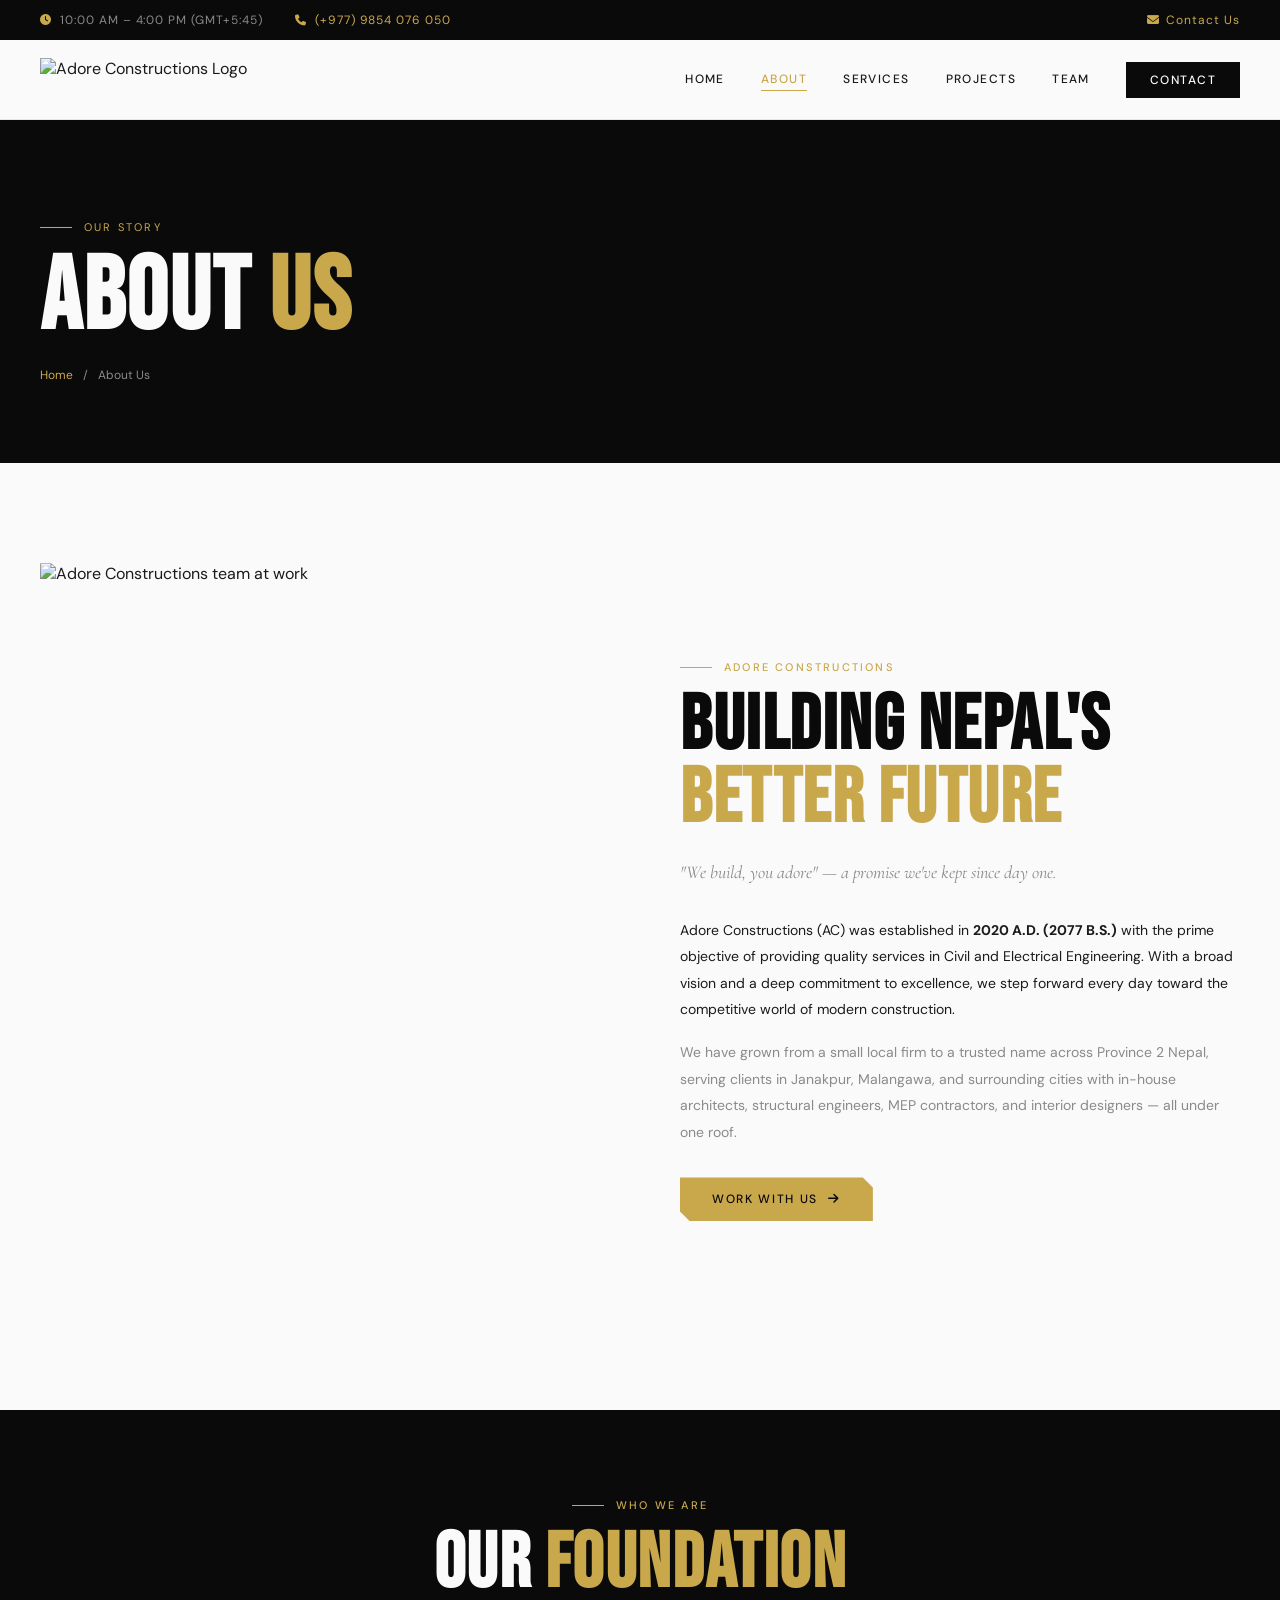
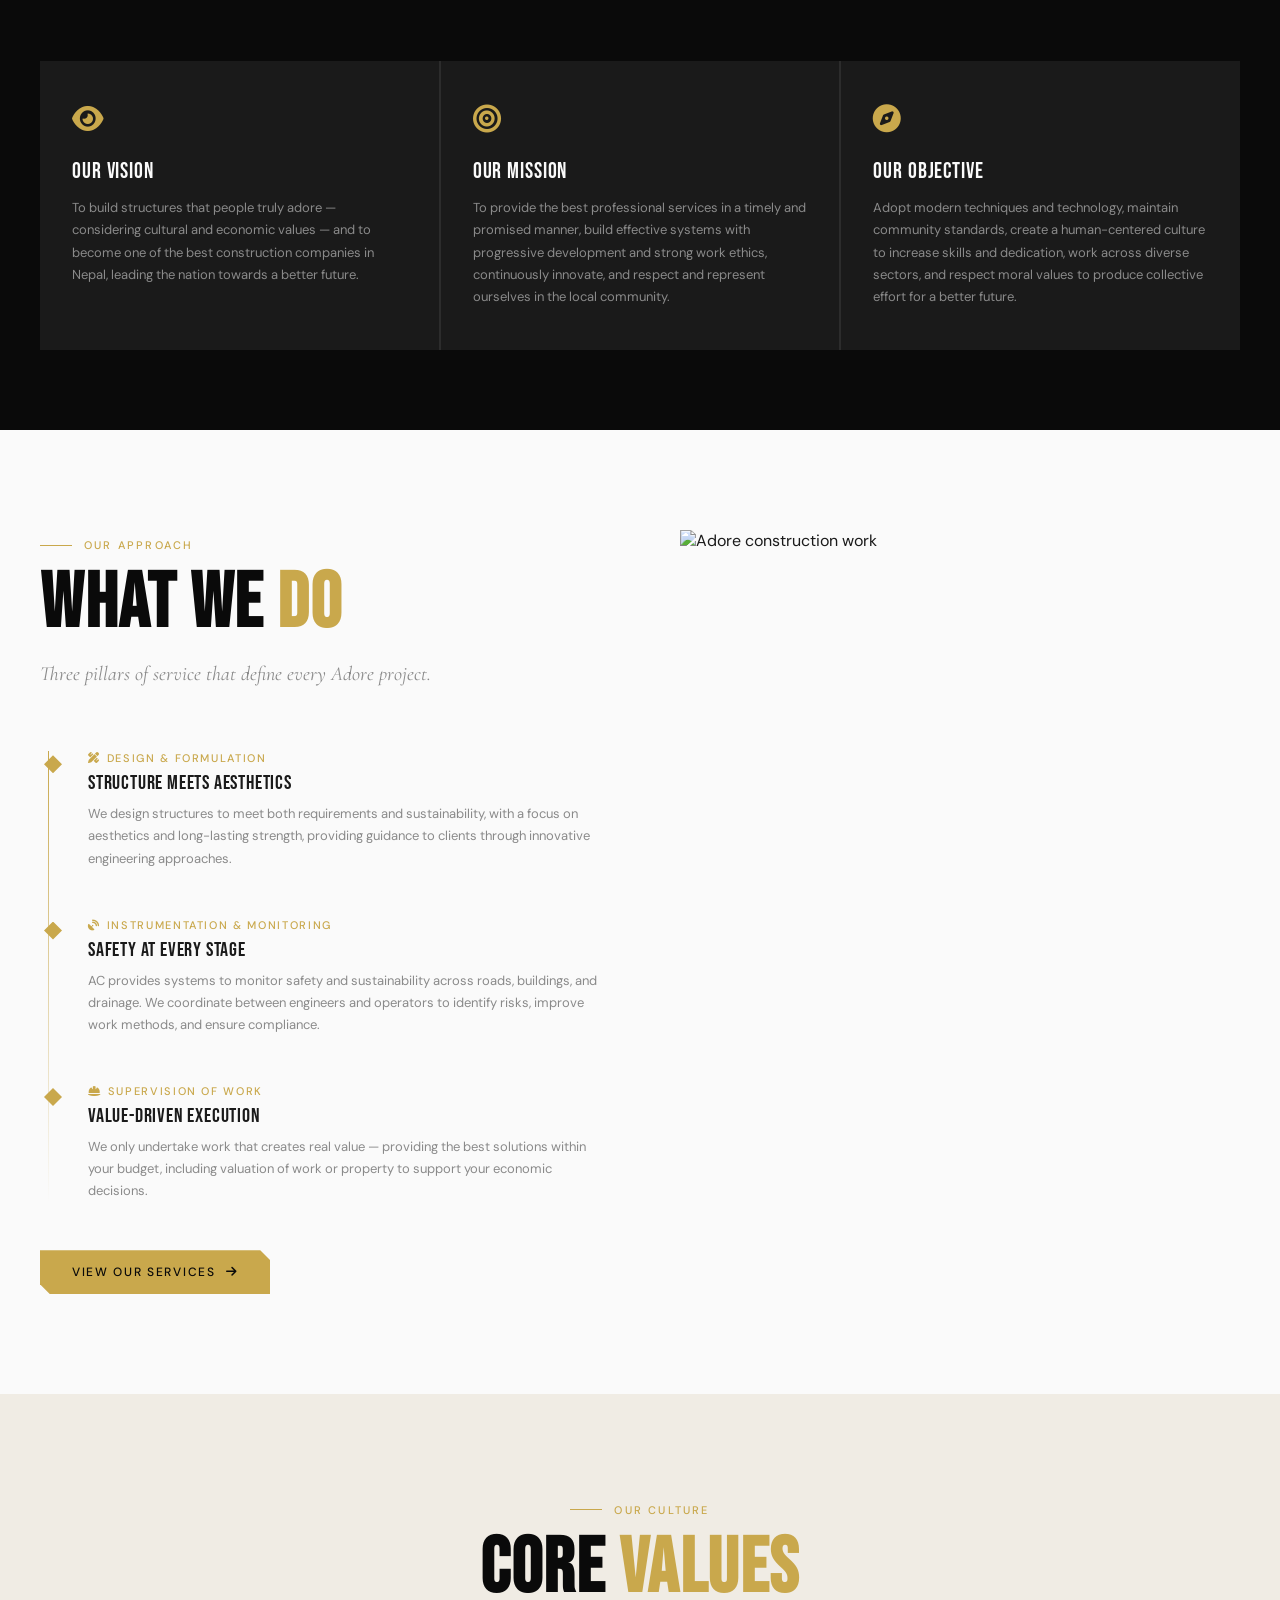
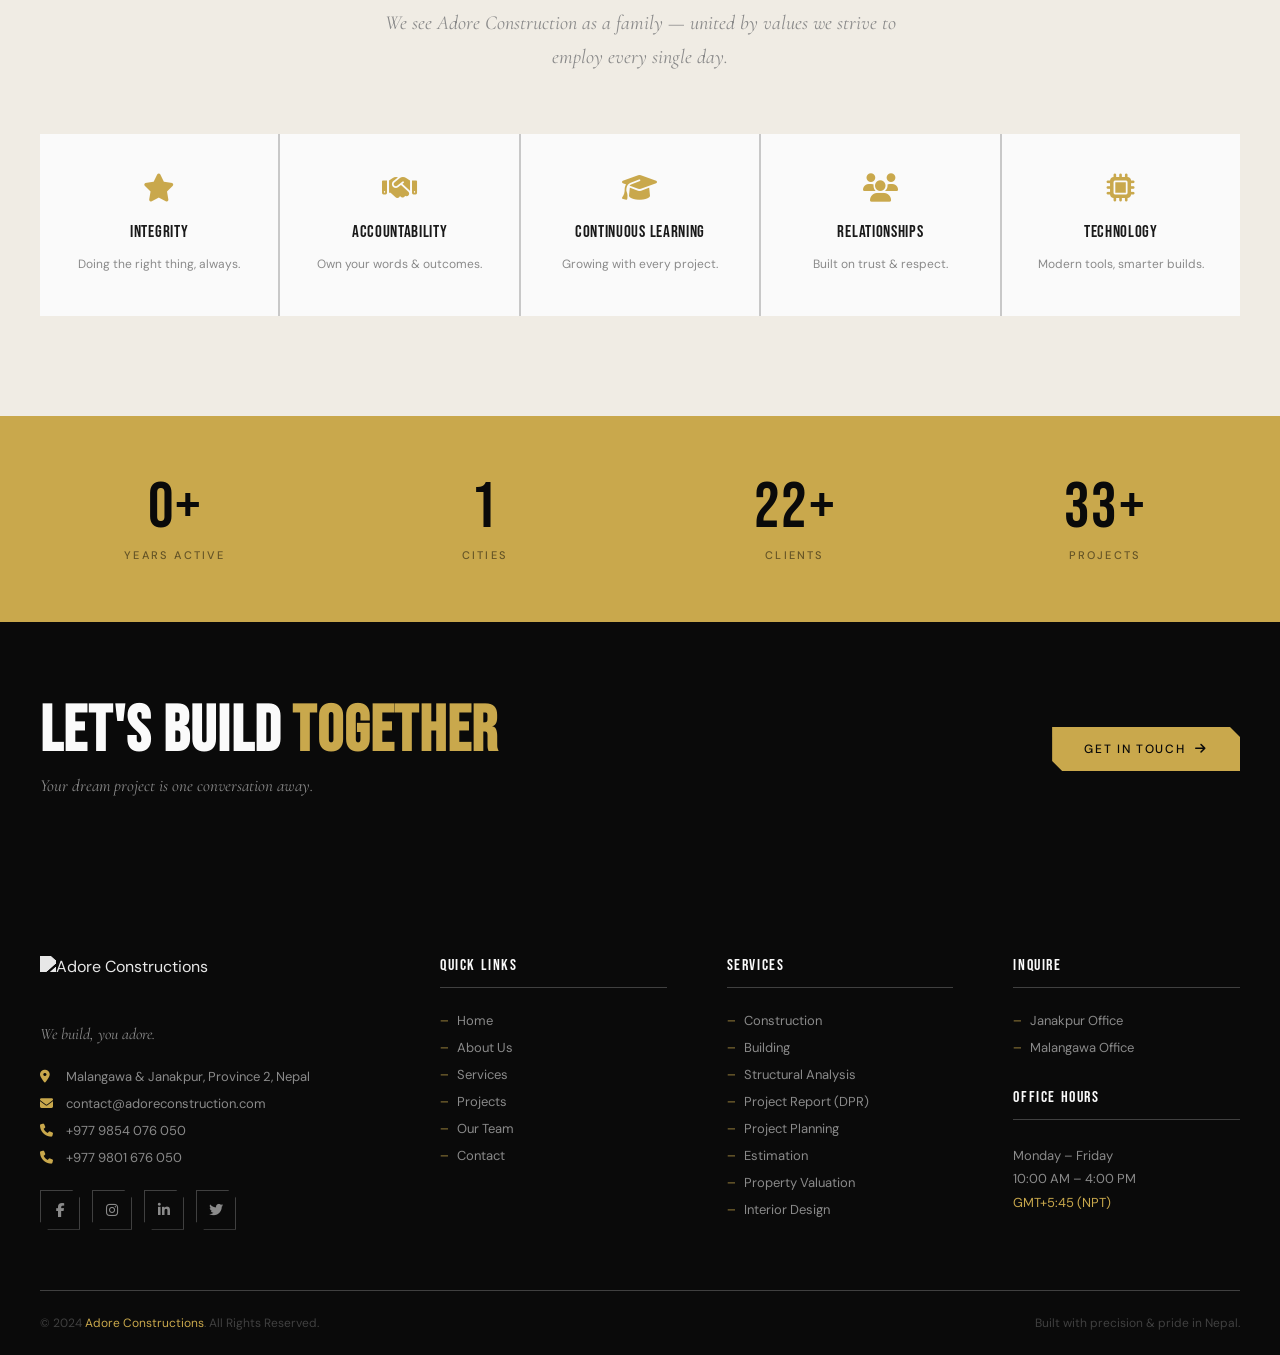
==== commit 5e0714c6: "a" ====
--- a/about.html
+++ b/about.html
@@ -179,7 +179,7 @@
 
 <!-- ══════════════════════════════════════
      TEAM PREVIEW
-══════════════════════════════════════ -->
+══════════════════════════════════════ 
 <section class="section">
   <div class="container">
     <div style="display:flex;justify-content:space-between;align-items:flex-end;flex-wrap:wrap;gap:24px;margin-bottom:60px">
@@ -221,7 +221,7 @@
     </div>
   </div>
 </section>
-
+-->
 <!-- CTA -->
 <div class="cta-banner">
   <div class="container">
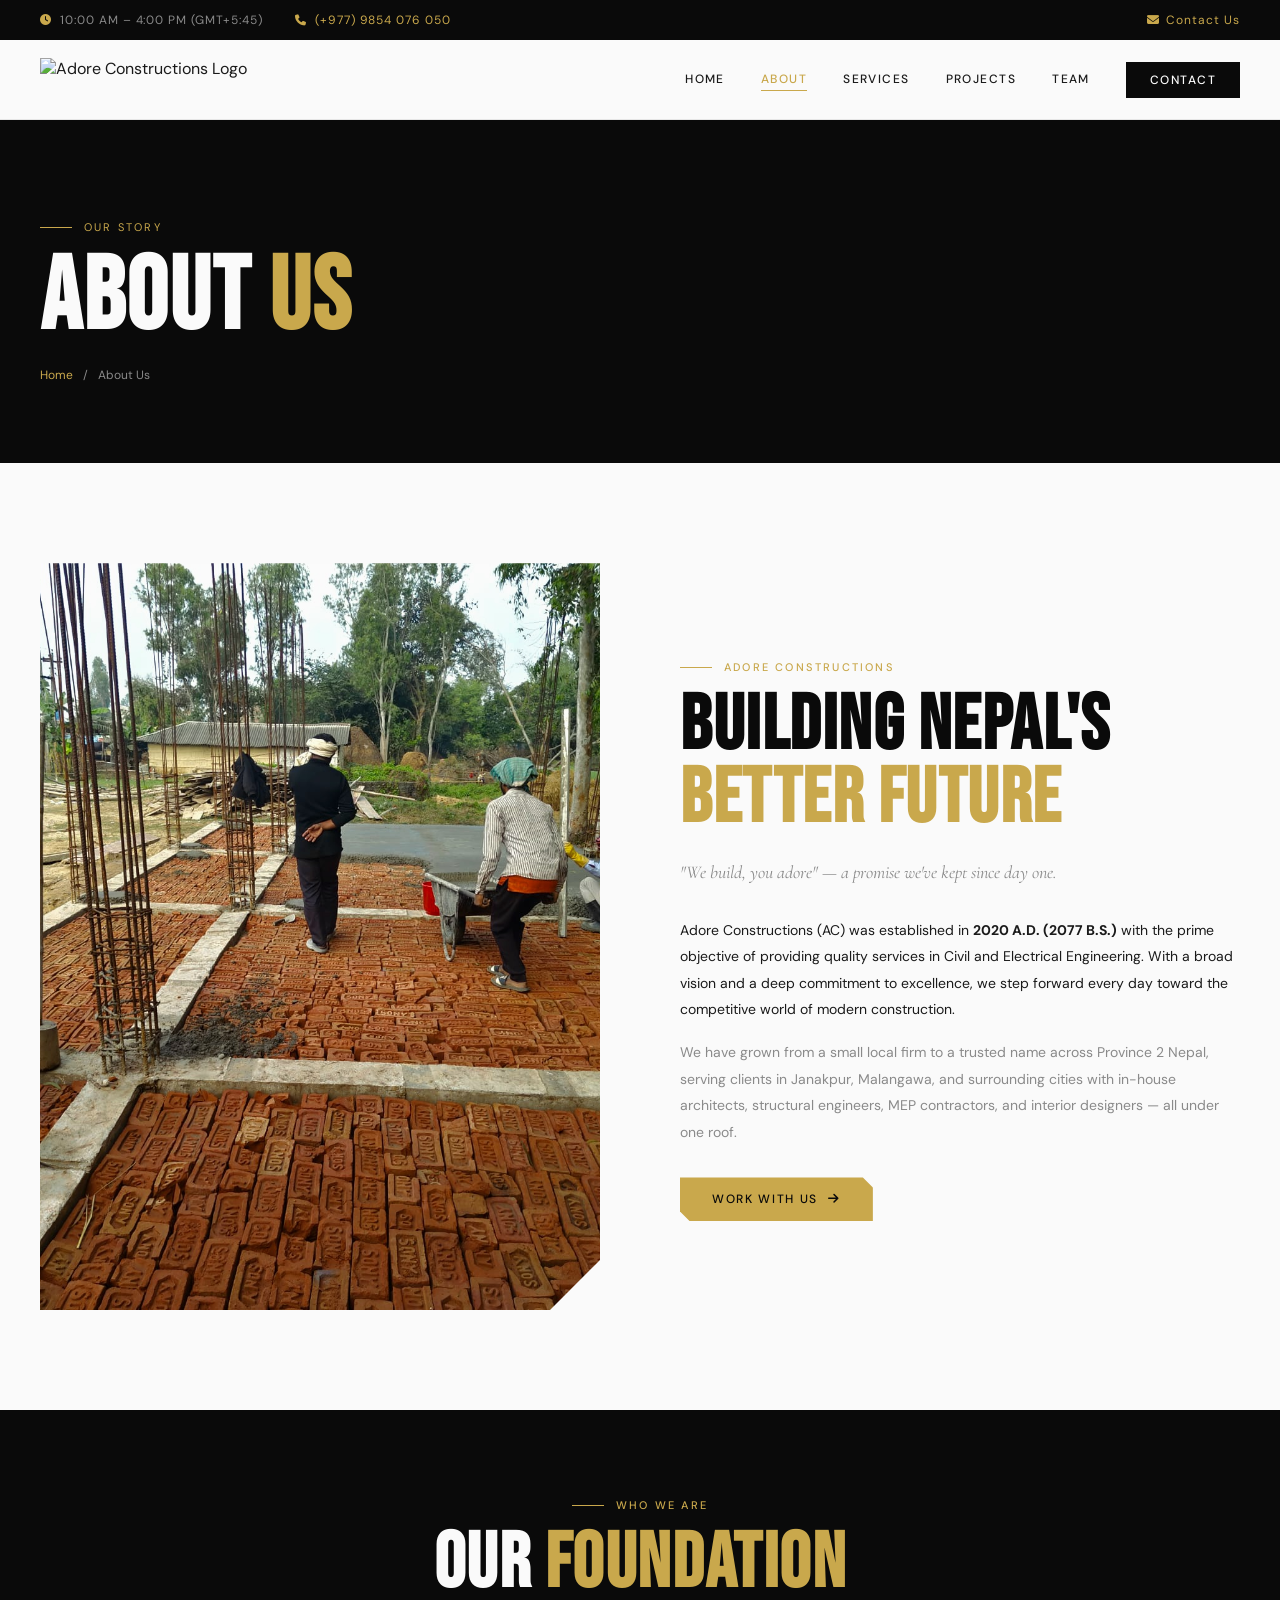
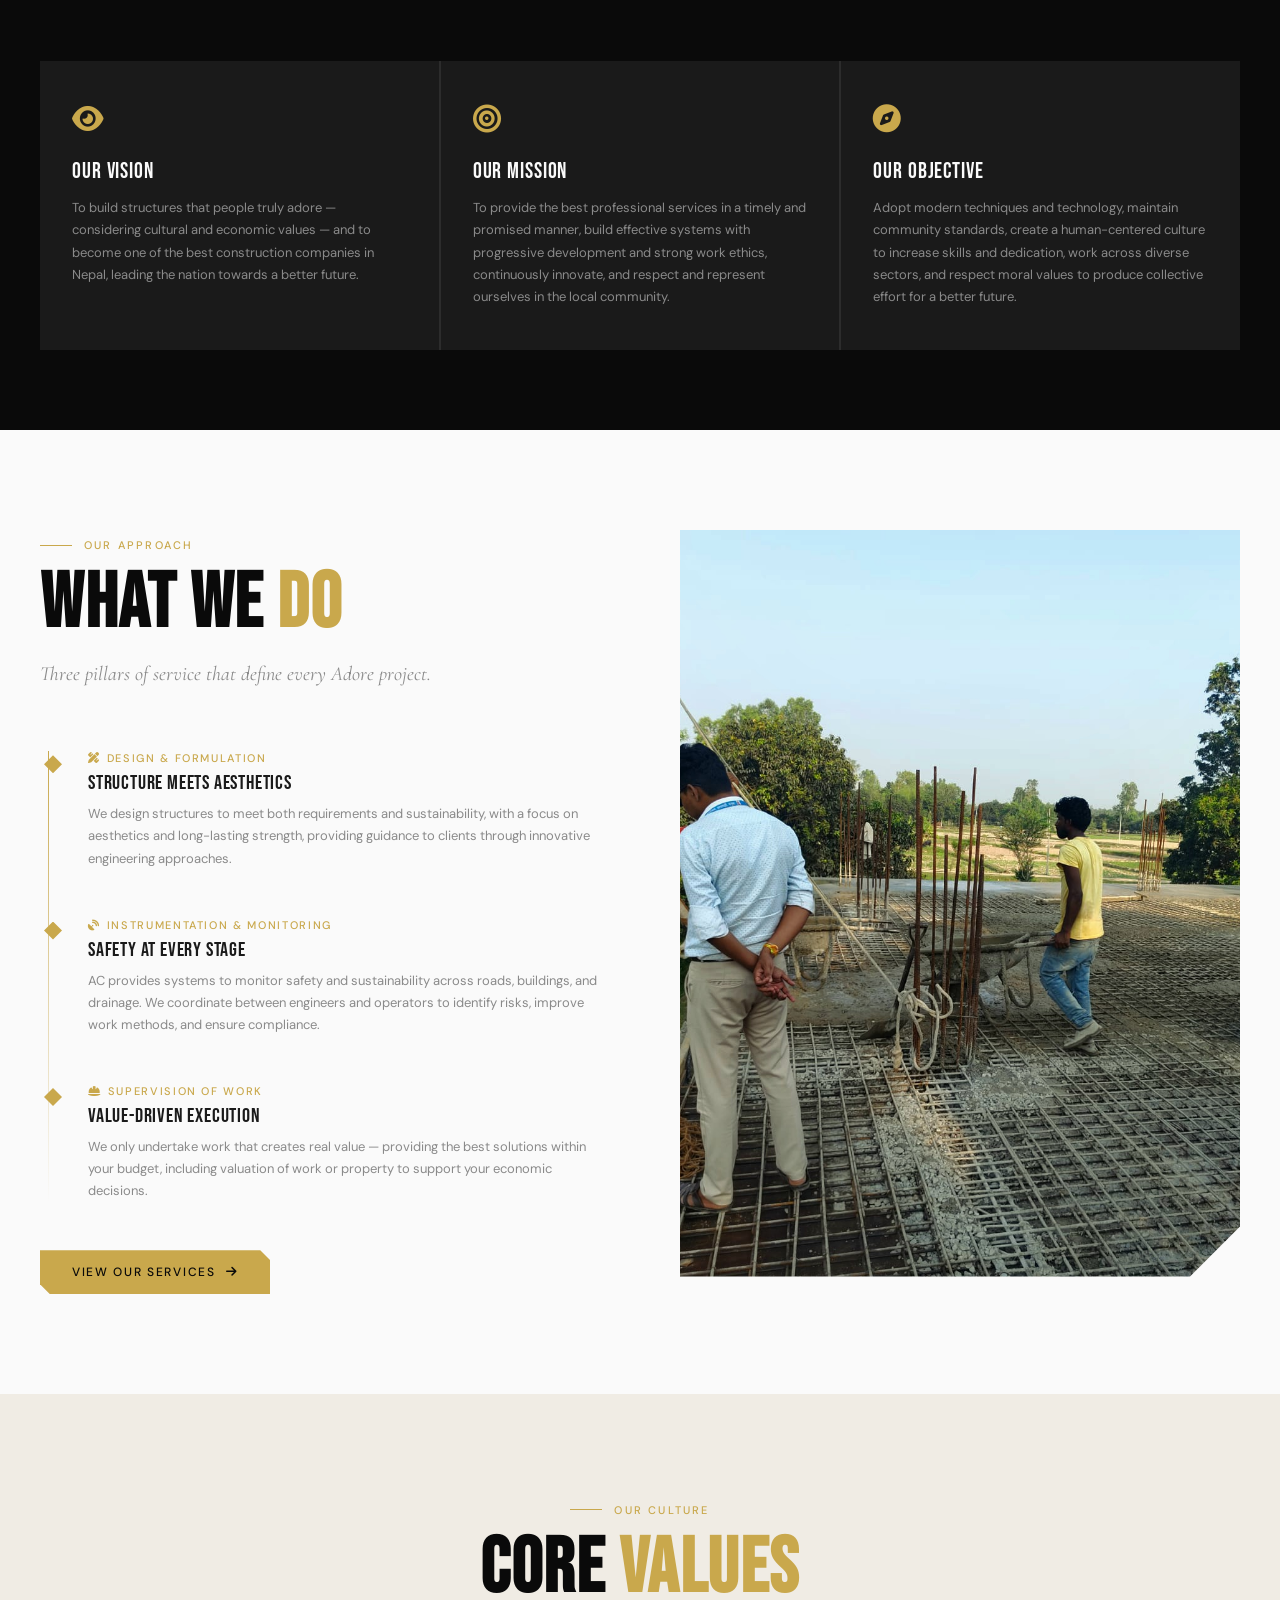
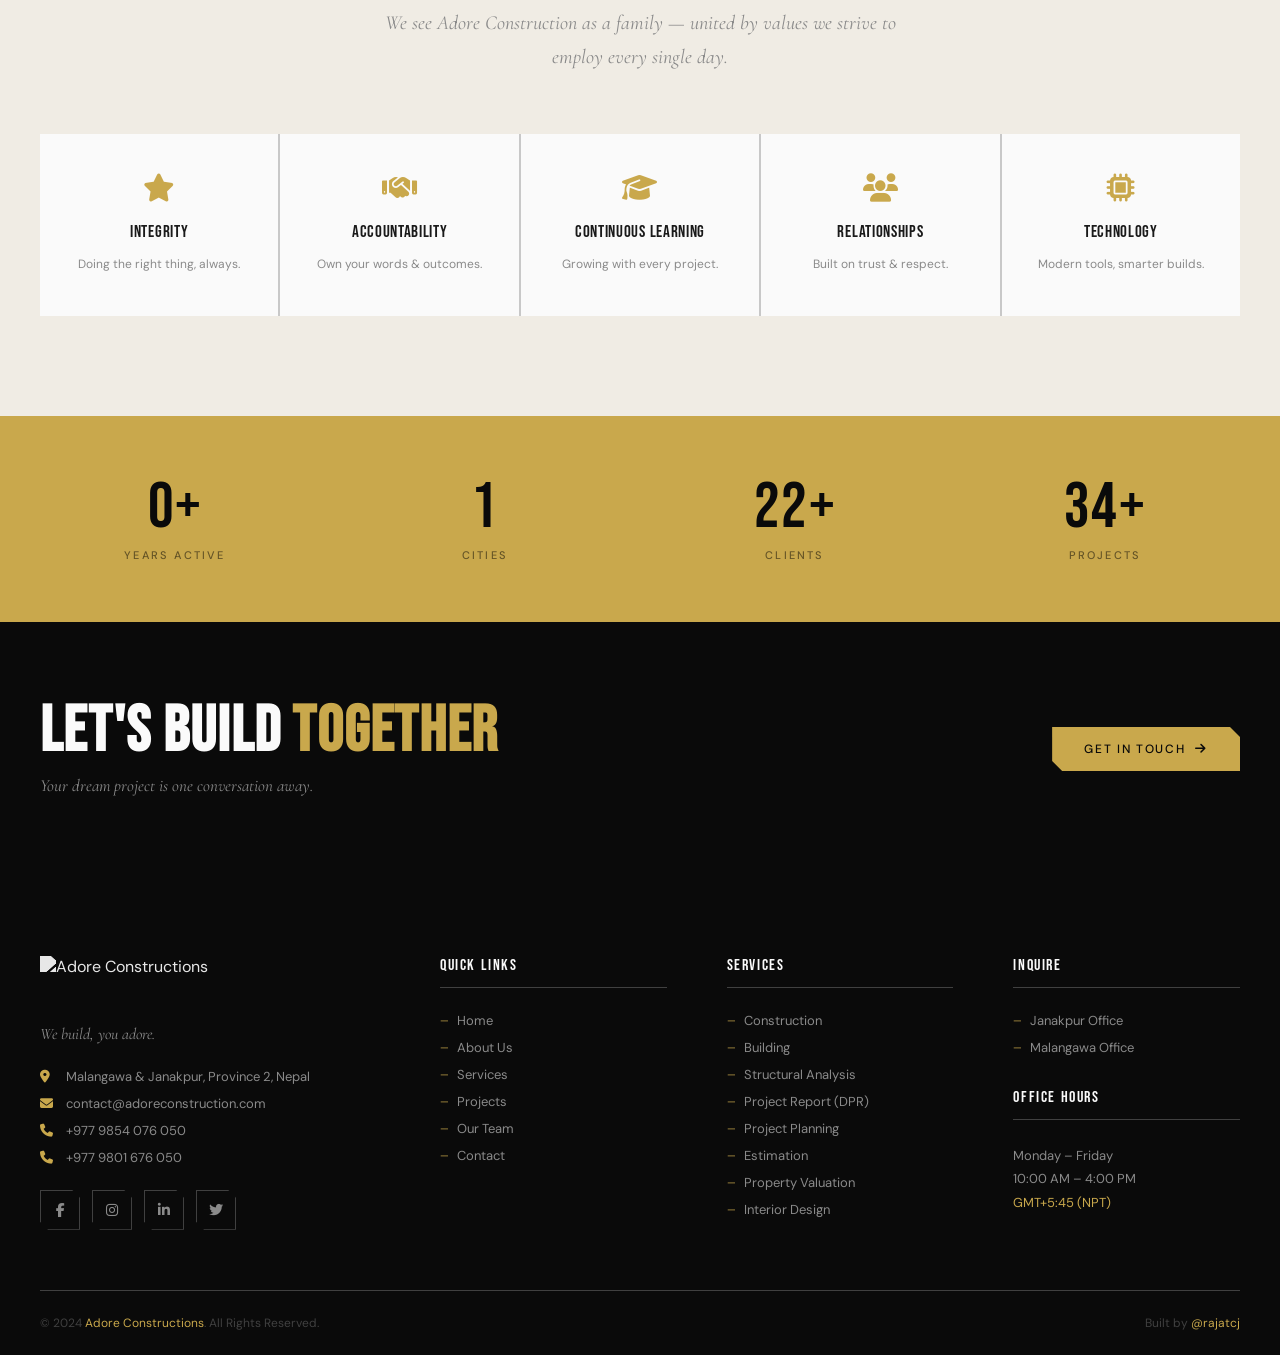
==== commit 7edefcfa: "a" ====
--- a/about.html
+++ b/about.html
@@ -32,7 +32,7 @@
   <div class="container">
     <div class="about-intro">
       <div class="reveal-left">
-        <img src="https://images.unsplash.com/photo-1504307651254-35680f356dfd?w=800&q=80" alt="Adore Constructions team at work" class="about-intro-img">
+        <img src="./images/floorwork.jpg" alt="Adore Constructions team at work" class="about-intro-img">
       </div>
       <div class="reveal-right">
         <div class="section-label">Adore Constructions</div>
@@ -116,7 +116,7 @@
         </div>
       </div>
       <div class="reveal-right">
-        <img src="https://images.unsplash.com/photo-1541888946425-d81bb19240f5?w=800&q=80" alt="Adore construction work" style="width:100%;aspect-ratio:3/4;object-fit:cover;clip-path:polygon(0 0, 100% 0, 100% calc(100% - 50px), calc(100% - 50px) 100%, 0 100%)">
+        <img src="./images/dhalan.jpg" alt="Adore construction work" style="width:100%;aspect-ratio:3/4;object-fit:cover;clip-path:polygon(0 0, 100% 0, 100% calc(100% - 50px), calc(100% - 50px) 100%, 0 100%)">
       </div>
     </div>
   </div>
--- a/style.css
+++ b/style.css
@@ -243,7 +243,7 @@
 }
 .hero-bg {
   position: absolute; inset: 0;
-  background: url('https://images.unsplash.com/photo-1504307651254-35680f356dfd?w=1600&q=80') center/cover no-repeat;
+  background: url('./images/foundation3.jpg') center/cover no-repeat;
   opacity: 0.35;
   transform: scale(1.05);
   animation: heroZoom 12s ease-out forwards;
